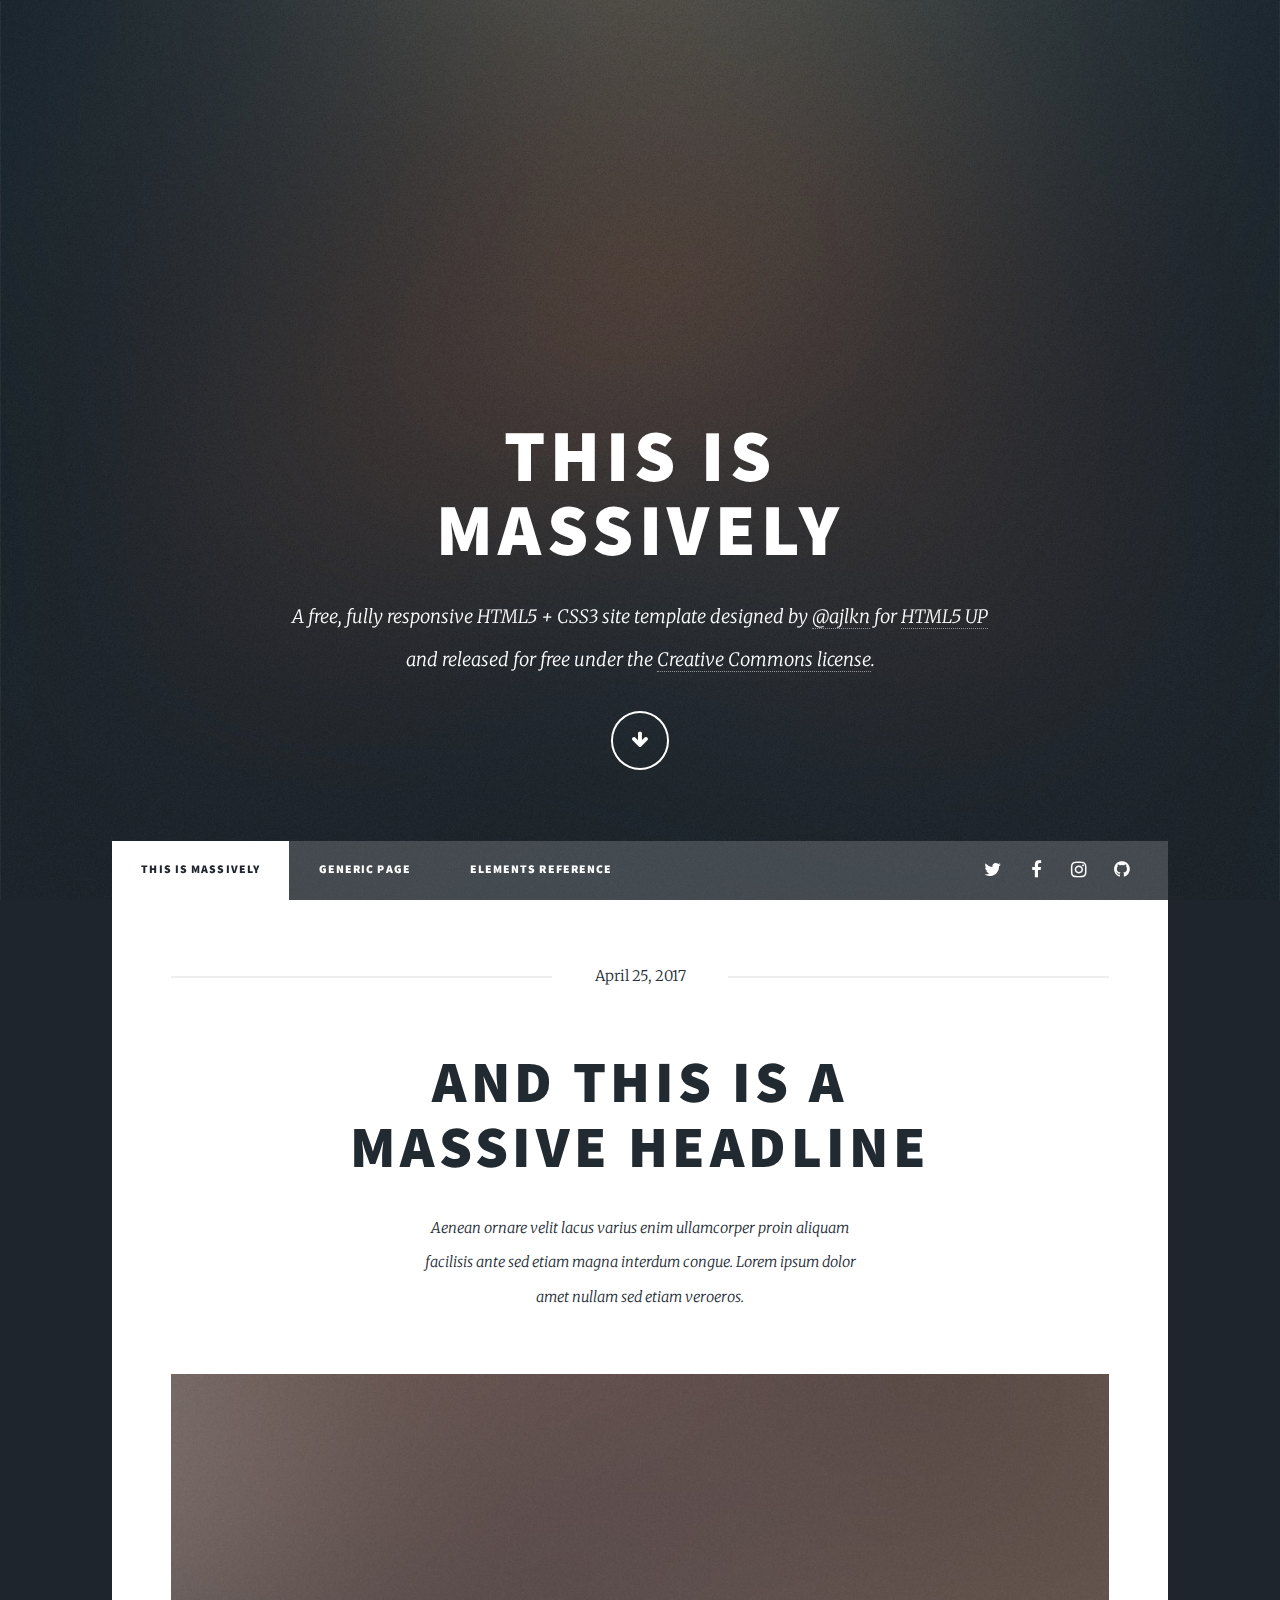
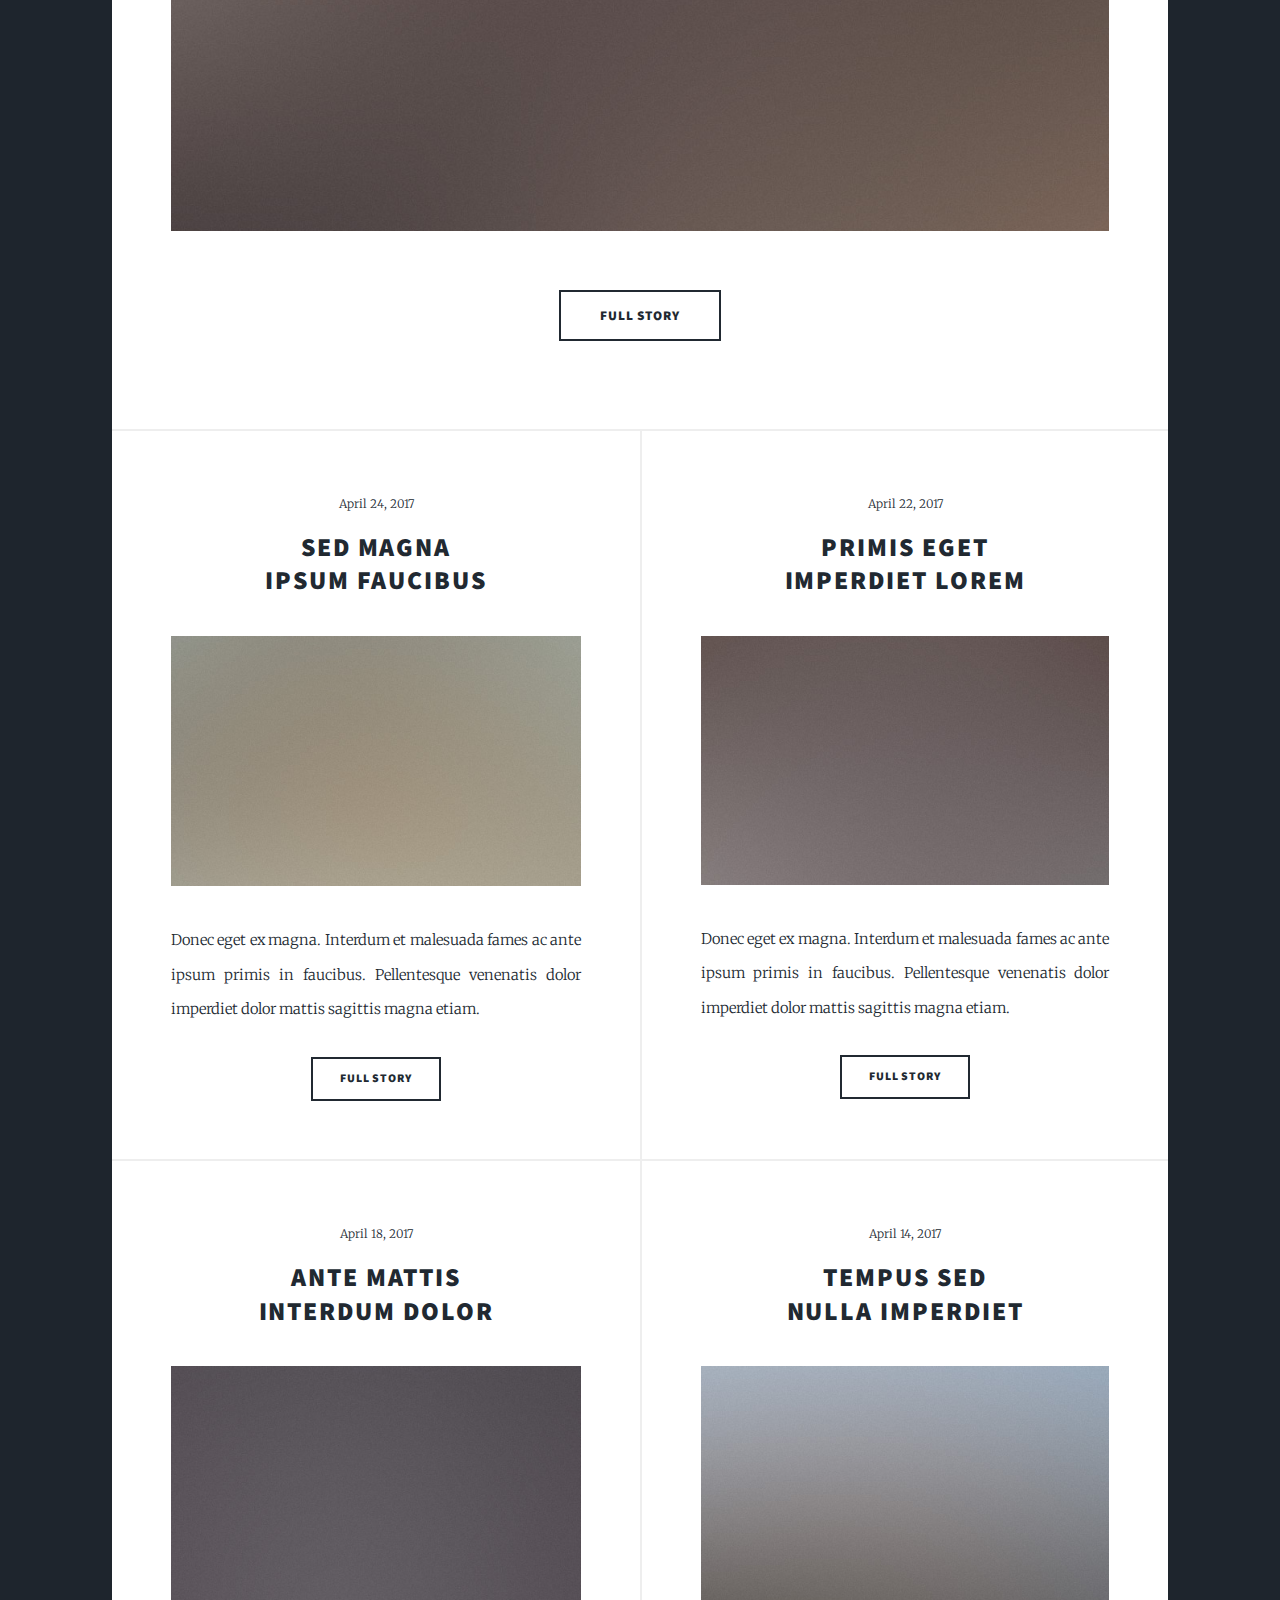
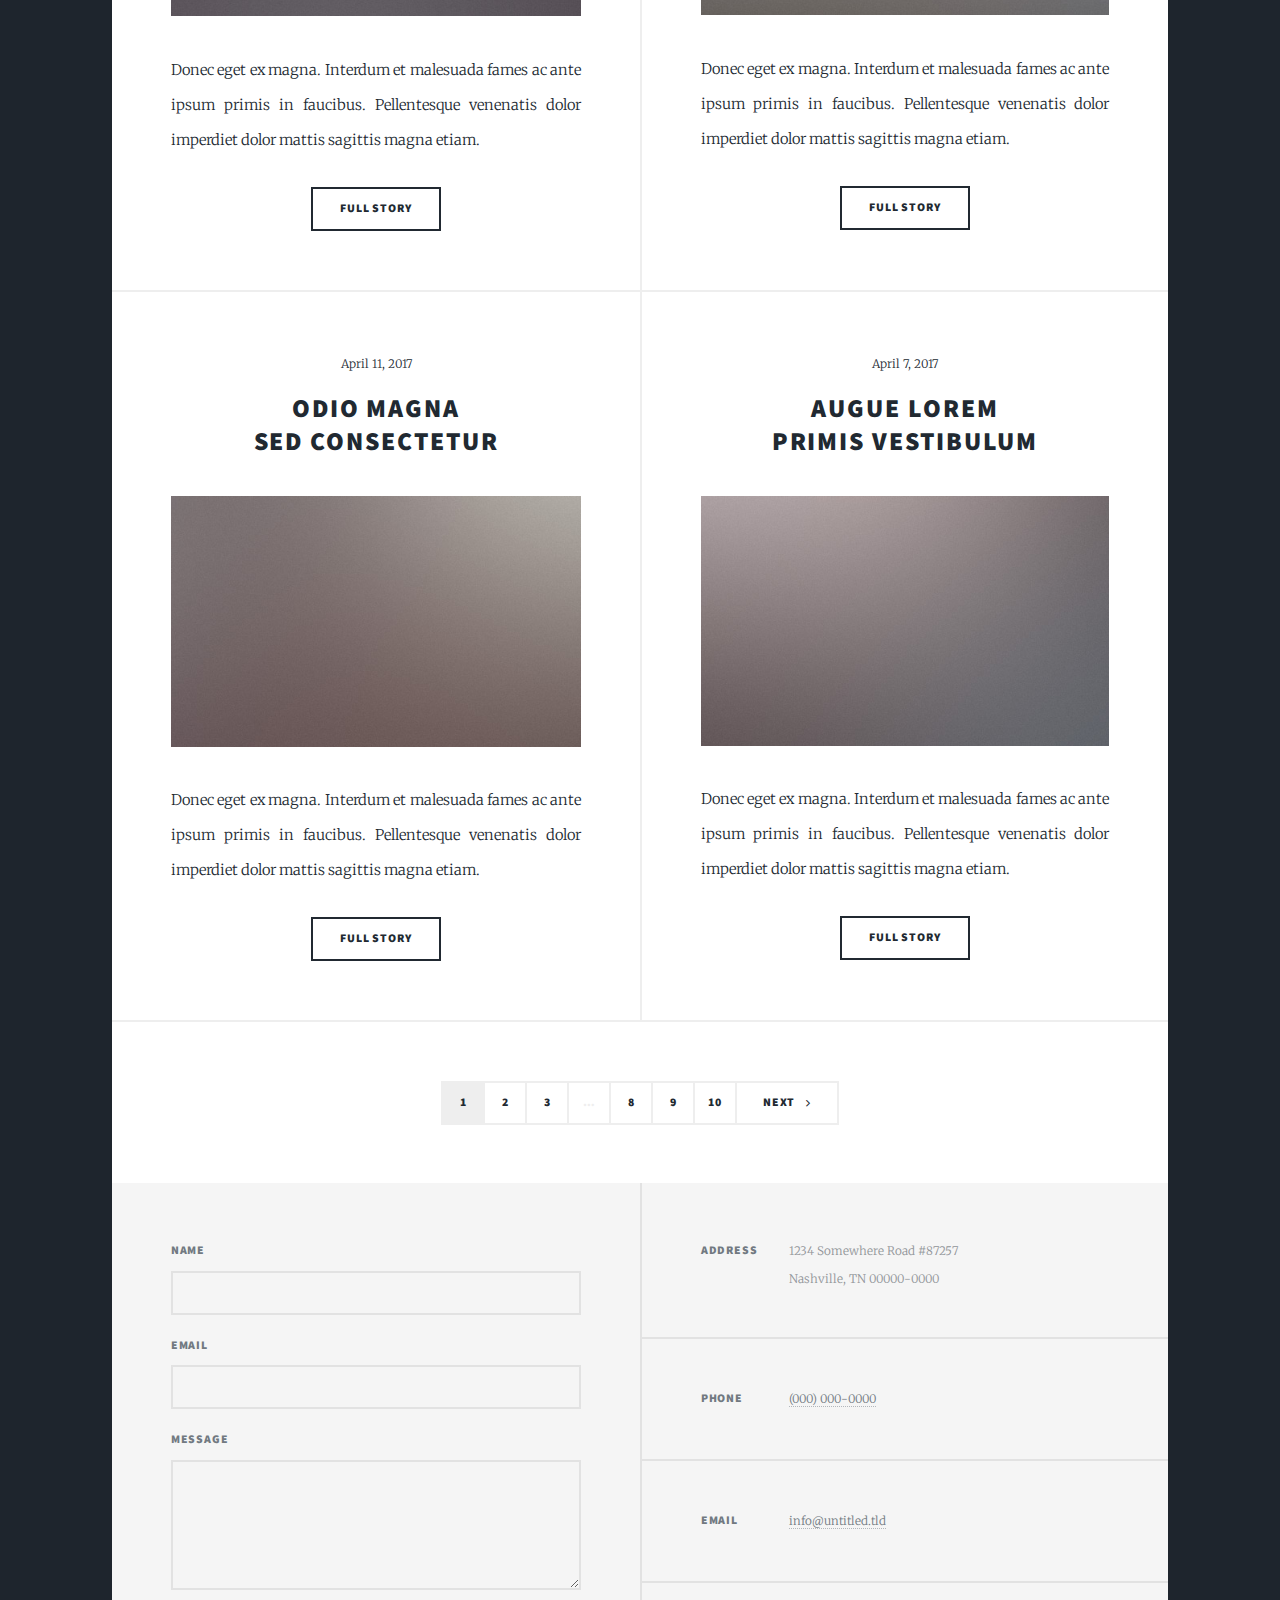
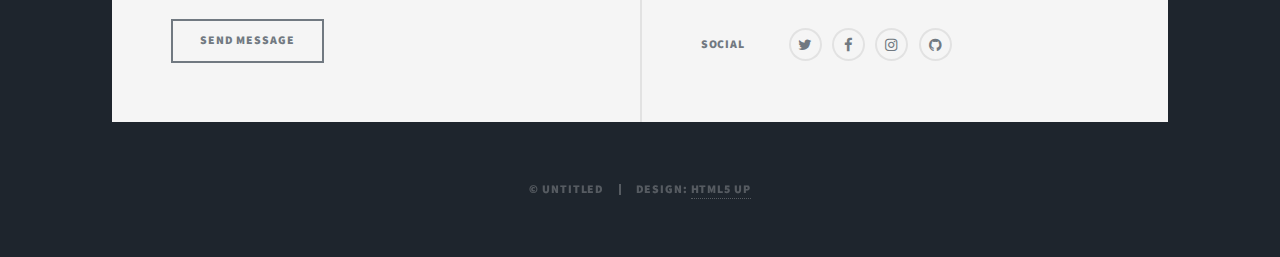
==== index.html @ e855878c "chea" ====
<!DOCTYPE HTML>
<!--
	Massively by HTML5 UP
	html5up.net | @ajlkn
	Free for personal and commercial use under the CCA 3.0 license (html5up.net/license)
-->
<html>
	<head>
		<title>Massively by HTML5 UP</title>
		<meta charset="utf-8" />
		<meta name="viewport" content="width=device-width, initial-scale=1, user-scalable=no" />
		<link rel="stylesheet" href="assets/css/main.css" />
		<noscript><link rel="stylesheet" href="assets/css/noscript.css" /></noscript>
	</head>
	<body class="is-preload">

		<!-- Wrapper -->
			<div id="wrapper" class="fade-in">

				<!-- Intro -->
					<div id="intro">
						<h1>This is<br />
						Massively</h1>
						<p>A free, fully responsive HTML5 + CSS3 site template designed by <a href="https://twitter.com/ajlkn">@ajlkn</a> for <a href="https://html5up.net">HTML5 UP</a><br />
						and released for free under the <a href="https://html5up.net/license">Creative Commons license</a>.</p>
						<ul class="actions">
							<li><a href="#header" class="button icon solo fa-arrow-down scrolly">Continue</a></li>
						</ul>
					</div>

				<!-- Header -->
					<header id="header">
						<a href="index.html" class="logo">Massively</a>
					</header>

				<!-- Nav -->
					<nav id="nav">
						<ul class="links">
							<li class="active"><a href="index.html">This is Massively</a></li>
							<li><a href="generic.html">Generic Page</a></li>
							<li><a href="elements.html">Elements Reference</a></li>
						</ul>
						<ul class="icons">
							<li><a href="#" class="icon fa-twitter"><span class="label">Twitter</span></a></li>
							<li><a href="#" class="icon fa-facebook"><span class="label">Facebook</span></a></li>
							<li><a href="#" class="icon fa-instagram"><span class="label">Instagram</span></a></li>
							<li><a href="#" class="icon fa-github"><span class="label">GitHub</span></a></li>
						</ul>
					</nav>

				<!-- Main -->
					<div id="main">

						<!-- Featured Post -->
							<article class="post featured">
								<header class="major">
									<span class="date">April 25, 2017</span>
									<h2><a href="#">And this is a<br />
									massive headline</a></h2>
									<p>Aenean ornare velit lacus varius enim ullamcorper proin aliquam<br />
									facilisis ante sed etiam magna interdum congue. Lorem ipsum dolor<br />
									amet nullam sed etiam veroeros.</p>
								</header>
								<a href="#" class="image main"><img src="images/pic01.jpg" alt="" /></a>
								<ul class="actions special">
									<li><a href="#" class="button large">Full Story</a></li>
								</ul>
							</article>

						<!-- Posts -->
							<section class="posts">
								<article>
									<header>
										<span class="date">April 24, 2017</span>
										<h2><a href="#">Sed magna<br />
										ipsum faucibus</a></h2>
									</header>
									<a href="#" class="image fit"><img src="images/pic02.jpg" alt="" /></a>
									<p>Donec eget ex magna. Interdum et malesuada fames ac ante ipsum primis in faucibus. Pellentesque venenatis dolor imperdiet dolor mattis sagittis magna etiam.</p>
									<ul class="actions special">
										<li><a href="#" class="button">Full Story</a></li>
									</ul>
								</article>
								<article>
									<header>
										<span class="date">April 22, 2017</span>
										<h2><a href="#">Primis eget<br />
										imperdiet lorem</a></h2>
									</header>
									<a href="#" class="image fit"><img src="images/pic03.jpg" alt="" /></a>
									<p>Donec eget ex magna. Interdum et malesuada fames ac ante ipsum primis in faucibus. Pellentesque venenatis dolor imperdiet dolor mattis sagittis magna etiam.</p>
									<ul class="actions special">
										<li><a href="#" class="button">Full Story</a></li>
									</ul>
								</article>
								<article>
									<header>
										<span class="date">April 18, 2017</span>
										<h2><a href="#">Ante mattis<br />
										interdum dolor</a></h2>
									</header>
									<a href="#" class="image fit"><img src="images/pic04.jpg" alt="" /></a>
									<p>Donec eget ex magna. Interdum et malesuada fames ac ante ipsum primis in faucibus. Pellentesque venenatis dolor imperdiet dolor mattis sagittis magna etiam.</p>
									<ul class="actions special">
										<li><a href="#" class="button">Full Story</a></li>
									</ul>
								</article>
								<article>
									<header>
										<span class="date">April 14, 2017</span>
										<h2><a href="#">Tempus sed<br />
										nulla imperdiet</a></h2>
									</header>
									<a href="#" class="image fit"><img src="images/pic05.jpg" alt="" /></a>
									<p>Donec eget ex magna. Interdum et malesuada fames ac ante ipsum primis in faucibus. Pellentesque venenatis dolor imperdiet dolor mattis sagittis magna etiam.</p>
									<ul class="actions special">
										<li><a href="#" class="button">Full Story</a></li>
									</ul>
								</article>
								<article>
									<header>
										<span class="date">April 11, 2017</span>
										<h2><a href="#">Odio magna<br />
										sed consectetur</a></h2>
									</header>
									<a href="#" class="image fit"><img src="images/pic06.jpg" alt="" /></a>
									<p>Donec eget ex magna. Interdum et malesuada fames ac ante ipsum primis in faucibus. Pellentesque venenatis dolor imperdiet dolor mattis sagittis magna etiam.</p>
									<ul class="actions special">
										<li><a href="#" class="button">Full Story</a></li>
									</ul>
								</article>
								<article>
									<header>
										<span class="date">April 7, 2017</span>
										<h2><a href="#">Augue lorem<br />
										primis vestibulum</a></h2>
									</header>
									<a href="#" class="image fit"><img src="images/pic07.jpg" alt="" /></a>
									<p>Donec eget ex magna. Interdum et malesuada fames ac ante ipsum primis in faucibus. Pellentesque venenatis dolor imperdiet dolor mattis sagittis magna etiam.</p>
									<ul class="actions special">
										<li><a href="#" class="button">Full Story</a></li>
									</ul>
								</article>
							</section>

						<!-- Footer -->
							<footer>
								<div class="pagination">
									<!--<a href="#" class="previous">Prev</a>-->
									<a href="#" class="page active">1</a>
									<a href="#" class="page">2</a>
									<a href="#" class="page">3</a>
									<span class="extra">&hellip;</span>
									<a href="#" class="page">8</a>
									<a href="#" class="page">9</a>
									<a href="#" class="page">10</a>
									<a href="#" class="next">Next</a>
								</div>
							</footer>

					</div>

				<!-- Footer -->
					<footer id="footer">
						<section>
							<form method="post" action="#">
								<div class="fields">
									<div class="field">
										<label for="name">Name</label>
										<input type="text" name="name" id="name" />
									</div>
									<div class="field">
										<label for="email">Email</label>
										<input type="text" name="email" id="email" />
									</div>
									<div class="field">
										<label for="message">Message</label>
										<textarea name="message" id="message" rows="3"></textarea>
									</div>
								</div>
								<ul class="actions">
									<li><input type="submit" value="Send Message" /></li>
								</ul>
							</form>
						</section>
						<section class="split contact">
							<section class="alt">
								<h3>Address</h3>
								<p>1234 Somewhere Road #87257<br />
								Nashville, TN 00000-0000</p>
							</section>
							<section>
								<h3>Phone</h3>
								<p><a href="#">(000) 000-0000</a></p>
							</section>
							<section>
								<h3>Email</h3>
								<p><a href="#">info@untitled.tld</a></p>
							</section>
							<section>
								<h3>Social</h3>
								<ul class="icons alt">
									<li><a href="#" class="icon alt fa-twitter"><span class="label">Twitter</span></a></li>
									<li><a href="#" class="icon alt fa-facebook"><span class="label">Facebook</span></a></li>
									<li><a href="#" class="icon alt fa-instagram"><span class="label">Instagram</span></a></li>
									<li><a href="#" class="icon alt fa-github"><span class="label">GitHub</span></a></li>
								</ul>
							</section>
						</section>
					</footer>

				<!-- Copyright -->
					<div id="copyright">
						<ul><li>&copy; Untitled</li><li>Design: <a href="https://html5up.net">HTML5 UP</a></li></ul>
					</div>

			</div>

		<!-- Scripts -->
			<script src="assets/js/jquery.min.js"></script>
			<script src="assets/js/jquery.scrollex.min.js"></script>
			<script src="assets/js/jquery.scrolly.min.js"></script>
			<script src="assets/js/browser.min.js"></script>
			<script src="assets/js/breakpoints.min.js"></script>
			<script src="assets/js/util.js"></script>
			<script src="assets/js/main.js"></script>

	</body>
</html>
---- assets/css/main.css ----
@import url(font-awesome.min.css);
@import url("https://fonts.googleapis.com/css?family=Merriweather:300,700,300italic,700italic|Source+Sans+Pro:900");

/*
	Massively by HTML5 UP
	html5up.net | @ajlkn
	Free for personal and commercial use under the CCA 3.0 license (html5up.net/license)
*/

html, body, div, span, applet, object,
iframe, h1, h2, h3, h4, h5, h6, p, blockquote,
pre, a, abbr, acronym, address, big, cite,
code, del, dfn, em, img, ins, kbd, q, s, samp,
small, strike, strong, sub, sup, tt, var, b,
u, i, center, dl, dt, dd, ol, ul, li, fieldset,
form, label, legend, table, caption, tbody,
tfoot, thead, tr, th, td, article, aside,
canvas, details, embed, figure, figcaption,
footer, header, hgroup, menu, nav, output, ruby,
section, summary, time, mark, audio, video {
	margin: 0;
	padding: 0;
	border: 0;
	font-size: 100%;
	font: inherit;
	vertical-align: baseline;}

article, aside, details, figcaption, figure,
footer, header, hgroup, menu, nav, section {
	display: block;}

body {
	line-height: 1;
}

ol, ul {
	list-style: none;
}

blockquote, q {
	quotes: none;
}

	blockquote:before, blockquote:after, q:before, q:after {
		content: '';
		content: none;
	}

table {
	border-collapse: collapse;
	border-spacing: 0;
}

body {
	-webkit-text-size-adjust: none;
}

mark {
	background-color: transparent;
	color: inherit;
}

input::-moz-focus-inner {
	border: 0;
	padding: 0;
}

input, select, textarea {
	-moz-appearance: none;
	-webkit-appearance: none;
	-ms-appearance: none;
	appearance: none;
}

/* Basic */

	@-ms-viewport {
		width: device-width;
	}

	body {
		-ms-overflow-style: scrollbar;
	}

	@media screen and (max-width: 480px) {

		html, body {
			min-width: 320px;
		}

	}

	html {
		box-sizing: border-box;
	}

	*, *:before, *:after {
		box-sizing: inherit;
	}

	body {
		background-color: #1e252d;
	}

		body.is-preload *, body.is-preload *:before, body.is-preload *:after {
			-moz-animation: none !important;
			-webkit-animation: none !important;
			-ms-animation: none !important;
			animation: none !important;
			-moz-transition: none !important;
			-webkit-transition: none !important;
			-ms-transition: none !important;
			transition: none !important;
		}

/* Type */

	html {
		font-size: 16pt;
	}

		@media screen and (max-width: 1680px) {

			html {
				font-size: 12pt;
			}

		}

		@media screen and (max-width: 1280px) {

			html {
				font-size: 11pt;
			}

		}

		@media screen and (max-width: 360px) {

			html {
				font-size: 10pt;
			}

		}

	body {
		color: #212931;
	}

	body, input, select, textarea {
		font-family: "Merriweather", Georgia, serif;
		font-weight: 300;
		font-size: 1rem;
		line-height: 2.375;
	}

	a {
		-moz-transition: color 0.2s ease-in-out, background-color 0.2s ease-in-out, border-color 0.2s ease-in-out, box-shadow 0.2s ease-in-out;
		-webkit-transition: color 0.2s ease-in-out, background-color 0.2s ease-in-out, border-color 0.2s ease-in-out, box-shadow 0.2s ease-in-out;
		-ms-transition: color 0.2s ease-in-out, background-color 0.2s ease-in-out, border-color 0.2s ease-in-out, box-shadow 0.2s ease-in-out;
		transition: color 0.2s ease-in-out, background-color 0.2s ease-in-out, border-color 0.2s ease-in-out, box-shadow 0.2s ease-in-out;
		border-bottom: dotted 1px;
		text-decoration: none;
	}

		a:hover {
			border-bottom-color: transparent;
		}

	strong, b {
		font-weight: 600;
	}

	em, i {
		font-style: italic;
	}

	p {
		text-align: justify;
		margin: 0 0 2rem 0;
	}

	h1, h2, h3, h4, h5, h6 {
		font-family: "Source Sans Pro", Helvetica, sans-serif;
		font-weight: 900;
		line-height: 1.5;
		letter-spacing: 0.075em;
		text-transform: uppercase;
		margin: 0 0 1rem 0;
	}

		h1 a, h2 a, h3 a, h4 a, h5 a, h6 a {
			border-bottom: 0;
			color: inherit;
			text-decoration: none;
		}

	h1 {
		font-size: 4rem;
		line-height: 1.1;
		margin: 0 0 2rem 0;
	}

	h2 {
		font-size: 1.75rem;
		line-height: 1.3;
		margin: 0 0 1.5rem 0;
	}

	h3 {
		font-size: 1.25rem;
		margin: 0 0 1.5rem 0;
	}

	h4 {
		font-size: 1rem;
	}

	h5 {
		font-size: 0.9rem;
	}

	h6 {
		font-size: 0.8rem;
	}

	sub {
		font-size: 0.8rem;
		position: relative;
		top: 0.5rem;
	}

	sup {
		font-size: 0.8rem;
		position: relative;
		top: -0.5rem;
	}

	blockquote {
		border-left: solid 4px;
		font-style: italic;
		margin: 0 0 2rem 0;
		padding: 0.5rem 0 0.5rem 2rem;
	}

	code {
		border: solid 2px;
		font-family: "Courier New", monospace;
		font-size: 0.9rem;
		margin: 0 0.25rem;
		padding: 0.25rem 0.65rem;
	}

	pre {
		-webkit-overflow-scrolling: touch;
		font-family: "Courier New", monospace;
		font-size: 0.9rem;
		margin: 0 0 2rem 0;
	}

		pre code {
			display: block;
			line-height: 1.75;
			padding: 1rem 1.5rem;
			overflow-x: auto;
		}

	hr {
		border: 0;
		border-bottom: solid 2px;
		margin: 3rem 0;
	}

		hr.major {
			margin: 5rem 0;
		}

	.align-left {
		text-align: left;
	}

	.align-center {
		text-align: center;
	}

	.align-right {
		text-align: right;
	}

	input, select, textarea {
		color: #212931;
	}

	a {
		color: #212931;
		border-bottom-color: rgba(33, 41, 49, 0.5);
	}

		a:hover {
			border-bottom-color: transparent;
			color: #18bfef !important;
		}

	strong, b {
		color: #212931;
	}

	h1, h2, h3, h4, h5, h6 {
		color: #212931;
	}

	blockquote {
		border-left-color: #eeeeee;
	}

	code {
		background: rgba(220, 220, 220, 0.25);
		border-color: #eeeeee;
	}

	hr {
		border-bottom-color: #eeeeee;
	}

/* Row */

	.row {
		display: flex;
		flex-wrap: wrap;
		box-sizing: border-box;
		align-items: stretch;
	}

		.row > * {
			box-sizing: border-box;
		}

		.row.gtr-uniform > * > :last-child {
			margin-bottom: 0;
		}

		.row.aln-left {
			justify-content: flex-start;
		}

		.row.aln-center {
			justify-content: center;
		}

		.row.aln-right {
			justify-content: flex-end;
		}

		.row.aln-top {
			align-items: flex-start;
		}

		.row.aln-middle {
			align-items: center;
		}

		.row.aln-bottom {
			align-items: flex-end;
		}

		.row > .imp {
			order: -1;
		}

		.row > .col-1 {
			width: 8.3333333333%;
		}

		.row > .off-1 {
			margin-left: 8.3333333333%;
		}

		.row > .col-2 {
			width: 16.6666666667%;
		}

		.row > .off-2 {
			margin-left: 16.6666666667%;
		}

		.row > .col-3 {
			width: 25%;
		}

		.row > .off-3 {
			margin-left: 25%;
		}

		.row > .col-4 {
			width: 33.3333333333%;
		}

		.row > .off-4 {
			margin-left: 33.3333333333%;
		}

		.row > .col-5 {
			width: 41.6666666667%;
		}

		.row > .off-5 {
			margin-left: 41.6666666667%;
		}

		.row > .col-6 {
			width: 50%;
		}

		.row > .off-6 {
			margin-left: 50%;
		}

		.row > .col-7 {
			width: 58.3333333333%;
		}

		.row > .off-7 {
			margin-left: 58.3333333333%;
		}

		.row > .col-8 {
			width: 66.6666666667%;
		}

		.row > .off-8 {
			margin-left: 66.6666666667%;
		}

		.row > .col-9 {
			width: 75%;
		}

		.row > .off-9 {
			margin-left: 75%;
		}

		.row > .col-10 {
			width: 83.3333333333%;
		}

		.row > .off-10 {
			margin-left: 83.3333333333%;
		}

		.row > .col-11 {
			width: 91.6666666667%;
		}

		.row > .off-11 {
			margin-left: 91.6666666667%;
		}

		.row > .col-12 {
			width: 100%;
		}

		.row > .off-12 {
			margin-left: 100%;
		}

		.row.gtr-0 {
			margin-top: 0;
			margin-left: 0rem;
		}

			.row.gtr-0 > * {
				padding: 0 0 0 0rem;
			}

			.row.gtr-0.gtr-uniform {
				margin-top: 0rem;
			}

				.row.gtr-0.gtr-uniform > * {
					padding-top: 0rem;
				}

		.row.gtr-25 {
			margin-top: 0;
			margin-left: -0.375rem;
		}

			.row.gtr-25 > * {
				padding: 0 0 0 0.375rem;
			}

			.row.gtr-25.gtr-uniform {
				margin-top: -0.375rem;
			}

				.row.gtr-25.gtr-uniform > * {
					padding-top: 0.375rem;
				}

		.row.gtr-50 {
			margin-top: 0;
			margin-left: -0.75rem;
		}

			.row.gtr-50 > * {
				padding: 0 0 0 0.75rem;
			}

			.row.gtr-50.gtr-uniform {
				margin-top: -0.75rem;
			}

				.row.gtr-50.gtr-uniform > * {
					padding-top: 0.75rem;
				}

		.row {
			margin-top: 0;
			margin-left: -1.5rem;
		}

			.row > * {
				padding: 0 0 0 1.5rem;
			}

			.row.gtr-uniform {
				margin-top: -1.5rem;
			}

				.row.gtr-uniform > * {
					padding-top: 1.5rem;
				}

		.row.gtr-150 {
			margin-top: 0;
			margin-left: -2.25rem;
		}

			.row.gtr-150 > * {
				padding: 0 0 0 2.25rem;
			}

			.row.gtr-150.gtr-uniform {
				margin-top: -2.25rem;
			}

				.row.gtr-150.gtr-uniform > * {
					padding-top: 2.25rem;
				}

		.row.gtr-200 {
			margin-top: 0;
			margin-left: -3rem;
		}

			.row.gtr-200 > * {
				padding: 0 0 0 3rem;
			}

			.row.gtr-200.gtr-uniform {
				margin-top: -3rem;
			}

				.row.gtr-200.gtr-uniform > * {
					padding-top: 3rem;
				}

		@media screen and (max-width: 1680px) {

			.row {
				display: flex;
				flex-wrap: wrap;
				box-sizing: border-box;
				align-items: stretch;
			}

				.row > * {
					box-sizing: border-box;
				}

				.row.gtr-uniform > * > :last-child {
					margin-bottom: 0;
				}

				.row.aln-left {
					justify-content: flex-start;
				}

				.row.aln-center {
					justify-content: center;
				}

				.row.aln-right {
					justify-content: flex-end;
				}

				.row.aln-top {
					align-items: flex-start;
				}

				.row.aln-middle {
					align-items: center;
				}

				.row.aln-bottom {
					align-items: flex-end;
				}

				.row > .imp-xlarge {
					order: -1;
				}

				.row > .col-1-xlarge {
					width: 8.3333333333%;
				}

				.row > .off-1-xlarge {
					margin-left: 8.3333333333%;
				}

				.row > .col-2-xlarge {
					width: 16.6666666667%;
				}

				.row > .off-2-xlarge {
					margin-left: 16.6666666667%;
				}

				.row > .col-3-xlarge {
					width: 25%;
				}

				.row > .off-3-xlarge {
					margin-left: 25%;
				}

				.row > .col-4-xlarge {
					width: 33.3333333333%;
				}

				.row > .off-4-xlarge {
					margin-left: 33.3333333333%;
				}

				.row > .col-5-xlarge {
					width: 41.6666666667%;
				}

				.row > .off-5-xlarge {
					margin-left: 41.6666666667%;
				}

				.row > .col-6-xlarge {
					width: 50%;
				}

				.row > .off-6-xlarge {
					margin-left: 50%;
				}

				.row > .col-7-xlarge {
					width: 58.3333333333%;
				}

				.row > .off-7-xlarge {
					margin-left: 58.3333333333%;
				}

				.row > .col-8-xlarge {
					width: 66.6666666667%;
				}

				.row > .off-8-xlarge {
					margin-left: 66.6666666667%;
				}

				.row > .col-9-xlarge {
					width: 75%;
				}

				.row > .off-9-xlarge {
					margin-left: 75%;
				}

				.row > .col-10-xlarge {
					width: 83.3333333333%;
				}

				.row > .off-10-xlarge {
					margin-left: 83.3333333333%;
				}

				.row > .col-11-xlarge {
					width: 91.6666666667%;
				}

				.row > .off-11-xlarge {
					margin-left: 91.6666666667%;
				}

				.row > .col-12-xlarge {
					width: 100%;
				}

				.row > .off-12-xlarge {
					margin-left: 100%;
				}

				.row.gtr-0 {
					margin-top: 0;
					margin-left: 0rem;
				}

					.row.gtr-0 > * {
						padding: 0 0 0 0rem;
					}

					.row.gtr-0.gtr-uniform {
						margin-top: 0rem;
					}

						.row.gtr-0.gtr-uniform > * {
							padding-top: 0rem;
						}

				.row.gtr-25 {
					margin-top: 0;
					margin-left: -0.375rem;
				}

					.row.gtr-25 > * {
						padding: 0 0 0 0.375rem;
					}

					.row.gtr-25.gtr-uniform {
						margin-top: -0.375rem;
					}

						.row.gtr-25.gtr-uniform > * {
							padding-top: 0.375rem;
						}

				.row.gtr-50 {
					margin-top: 0;
					margin-left: -0.75rem;
				}

					.row.gtr-50 > * {
						padding: 0 0 0 0.75rem;
					}

					.row.gtr-50.gtr-uniform {
						margin-top: -0.75rem;
					}

						.row.gtr-50.gtr-uniform > * {
							padding-top: 0.75rem;
						}

				.row {
					margin-top: 0;
					margin-left: -1.5rem;
				}

					.row > * {
						padding: 0 0 0 1.5rem;
					}

					.row.gtr-uniform {
						margin-top: -1.5rem;
					}

						.row.gtr-uniform > * {
							padding-top: 1.5rem;
						}

				.row.gtr-150 {
					margin-top: 0;
					margin-left: -2.25rem;
				}

					.row.gtr-150 > * {
						padding: 0 0 0 2.25rem;
					}

					.row.gtr-150.gtr-uniform {
						margin-top: -2.25rem;
					}

						.row.gtr-150.gtr-uniform > * {
							padding-top: 2.25rem;
						}

				.row.gtr-200 {
					margin-top: 0;
					margin-left: -3rem;
				}

					.row.gtr-200 > * {
						padding: 0 0 0 3rem;
					}

					.row.gtr-200.gtr-uniform {
						margin-top: -3rem;
					}

						.row.gtr-200.gtr-uniform > * {
							padding-top: 3rem;
						}

		}

		@media screen and (max-width: 1280px) {

			.row {
				display: flex;
				flex-wrap: wrap;
				box-sizing: border-box;
				align-items: stretch;
			}

				.row > * {
					box-sizing: border-box;
				}

				.row.gtr-uniform > * > :last-child {
					margin-bottom: 0;
				}

				.row.aln-left {
					justify-content: flex-start;
				}

				.row.aln-center {
					justify-content: center;
				}

				.row.aln-right {
					justify-content: flex-end;
				}

				.row.aln-top {
					align-items: flex-start;
				}

				.row.aln-middle {
					align-items: center;
				}

				.row.aln-bottom {
					align-items: flex-end;
				}

				.row > .imp-large {
					order: -1;
				}

				.row > .col-1-large {
					width: 8.3333333333%;
				}

				.row > .off-1-large {
					margin-left: 8.3333333333%;
				}

				.row > .col-2-large {
					width: 16.6666666667%;
				}

				.row > .off-2-large {
					margin-left: 16.6666666667%;
				}

				.row > .col-3-large {
					width: 25%;
				}

				.row > .off-3-large {
					margin-left: 25%;
				}

				.row > .col-4-large {
					width: 33.3333333333%;
				}

				.row > .off-4-large {
					margin-left: 33.3333333333%;
				}

				.row > .col-5-large {
					width: 41.6666666667%;
				}

				.row > .off-5-large {
					margin-left: 41.6666666667%;
				}

				.row > .col-6-large {
					width: 50%;
				}

				.row > .off-6-large {
					margin-left: 50%;
				}

				.row > .col-7-large {
					width: 58.3333333333%;
				}

				.row > .off-7-large {
					margin-left: 58.3333333333%;
				}

				.row > .col-8-large {
					width: 66.6666666667%;
				}

				.row > .off-8-large {
					margin-left: 66.6666666667%;
				}

				.row > .col-9-large {
					width: 75%;
				}

				.row > .off-9-large {
					margin-left: 75%;
				}

				.row > .col-10-large {
					width: 83.3333333333%;
				}

				.row > .off-10-large {
					margin-left: 83.3333333333%;
				}

				.row > .col-11-large {
					width: 91.6666666667%;
				}

				.row > .off-11-large {
					margin-left: 91.6666666667%;
				}

				.row > .col-12-large {
					width: 100%;
				}

				.row > .off-12-large {
					margin-left: 100%;
				}

				.row.gtr-0 {
					margin-top: 0;
					margin-left: 0rem;
				}

					.row.gtr-0 > * {
						padding: 0 0 0 0rem;
					}

					.row.gtr-0.gtr-uniform {
						margin-top: 0rem;
					}

						.row.gtr-0.gtr-uniform > * {
							padding-top: 0rem;
						}

				.row.gtr-25 {
					margin-top: 0;
					margin-left: -0.375rem;
				}

					.row.gtr-25 > * {
						padding: 0 0 0 0.375rem;
					}

					.row.gtr-25.gtr-uniform {
						margin-top: -0.375rem;
					}

						.row.gtr-25.gtr-uniform > * {
							padding-top: 0.375rem;
						}

				.row.gtr-50 {
					margin-top: 0;
					margin-left: -0.75rem;
				}

					.row.gtr-50 > * {
						padding: 0 0 0 0.75rem;
					}

					.row.gtr-50.gtr-uniform {
						margin-top: -0.75rem;
					}

						.row.gtr-50.gtr-uniform > * {
							padding-top: 0.75rem;
						}

				.row {
					margin-top: 0;
					margin-left: -1.5rem;
				}

					.row > * {
						padding: 0 0 0 1.5rem;
					}

					.row.gtr-uniform {
						margin-top: -1.5rem;
					}

						.row.gtr-uniform > * {
							padding-top: 1.5rem;
						}

				.row.gtr-150 {
					margin-top: 0;
					margin-left: -2.25rem;
				}

					.row.gtr-150 > * {
						padding: 0 0 0 2.25rem;
					}

					.row.gtr-150.gtr-uniform {
						margin-top: -2.25rem;
					}

						.row.gtr-150.gtr-uniform > * {
							padding-top: 2.25rem;
						}

				.row.gtr-200 {
					margin-top: 0;
					margin-left: -3rem;
				}

					.row.gtr-200 > * {
						padding: 0 0 0 3rem;
					}

					.row.gtr-200.gtr-uniform {
						margin-top: -3rem;
					}

						.row.gtr-200.gtr-uniform > * {
							padding-top: 3rem;
						}

		}

		@media screen and (max-width: 980px) {

			.row {
				display: flex;
				flex-wrap: wrap;
				box-sizing: border-box;
				align-items: stretch;
			}

				.row > * {
					box-sizing: border-box;
				}

				.row.gtr-uniform > * > :last-child {
					margin-bottom: 0;
				}

				.row.aln-left {
					justify-content: flex-start;
				}

				.row.aln-center {
					justify-content: center;
				}

				.row.aln-right {
					justify-content: flex-end;
				}

				.row.aln-top {
					align-items: flex-start;
				}

				.row.aln-middle {
					align-items: center;
				}

				.row.aln-bottom {
					align-items: flex-end;
				}

				.row > .imp-medium {
					order: -1;
				}

				.row > .col-1-medium {
					width: 8.3333333333%;
				}

				.row > .off-1-medium {
					margin-left: 8.3333333333%;
				}

				.row > .col-2-medium {
					width: 16.6666666667%;
				}

				.row > .off-2-medium {
					margin-left: 16.6666666667%;
				}

				.row > .col-3-medium {
					width: 25%;
				}

				.row > .off-3-medium {
					margin-left: 25%;
				}

				.row > .col-4-medium {
					width: 33.3333333333%;
				}

				.row > .off-4-medium {
					margin-left: 33.3333333333%;
				}

				.row > .col-5-medium {
					width: 41.6666666667%;
				}

				.row > .off-5-medium {
					margin-left: 41.6666666667%;
				}

				.row > .col-6-medium {
					width: 50%;
				}

				.row > .off-6-medium {
					margin-left: 50%;
				}

				.row > .col-7-medium {
					width: 58.3333333333%;
				}

				.row > .off-7-medium {
					margin-left: 58.3333333333%;
				}

				.row > .col-8-medium {
					width: 66.6666666667%;
				}

				.row > .off-8-medium {
					margin-left: 66.6666666667%;
				}

				.row > .col-9-medium {
					width: 75%;
				}

				.row > .off-9-medium {
					margin-left: 75%;
				}

				.row > .col-10-medium {
					width: 83.3333333333%;
				}

				.row > .off-10-medium {
					margin-left: 83.3333333333%;
				}

				.row > .col-11-medium {
					width: 91.6666666667%;
				}

				.row > .off-11-medium {
					margin-left: 91.6666666667%;
				}

				.row > .col-12-medium {
					width: 100%;
				}

				.row > .off-12-medium {
					margin-left: 100%;
				}

				.row.gtr-0 {
					margin-top: 0;
					margin-left: 0rem;
				}

					.row.gtr-0 > * {
						padding: 0 0 0 0rem;
					}

					.row.gtr-0.gtr-uniform {
						margin-top: 0rem;
					}

						.row.gtr-0.gtr-uniform > * {
							padding-top: 0rem;
						}

				.row.gtr-25 {
					margin-top: 0;
					margin-left: -0.375rem;
				}

					.row.gtr-25 > * {
						padding: 0 0 0 0.375rem;
					}

					.row.gtr-25.gtr-uniform {
						margin-top: -0.375rem;
					}

						.row.gtr-25.gtr-uniform > * {
							padding-top: 0.375rem;
						}

				.row.gtr-50 {
					margin-top: 0;
					margin-left: -0.75rem;
				}

					.row.gtr-50 > * {
						padding: 0 0 0 0.75rem;
					}

					.row.gtr-50.gtr-uniform {
						margin-top: -0.75rem;
					}

						.row.gtr-50.gtr-uniform > * {
							padding-top: 0.75rem;
						}

				.row {
					margin-top: 0;
					margin-left: -1.5rem;
				}

					.row > * {
						padding: 0 0 0 1.5rem;
					}

					.row.gtr-uniform {
						margin-top: -1.5rem;
					}

						.row.gtr-uniform > * {
							padding-top: 1.5rem;
						}

				.row.gtr-150 {
					margin-top: 0;
					margin-left: -2.25rem;
				}

					.row.gtr-150 > * {
						padding: 0 0 0 2.25rem;
					}

					.row.gtr-150.gtr-uniform {
						margin-top: -2.25rem;
					}

						.row.gtr-150.gtr-uniform > * {
							padding-top: 2.25rem;
						}

				.row.gtr-200 {
					margin-top: 0;
					margin-left: -3rem;
				}

					.row.gtr-200 > * {
						padding: 0 0 0 3rem;
					}

					.row.gtr-200.gtr-uniform {
						margin-top: -3rem;
					}

						.row.gtr-200.gtr-uniform > * {
							padding-top: 3rem;
						}

		}

		@media screen and (max-width: 736px) {

			.row {
				display: flex;
				flex-wrap: wrap;
				box-sizing: border-box;
				align-items: stretch;
			}

				.row > * {
					box-sizing: border-box;
				}

				.row.gtr-uniform > * > :last-child {
					margin-bottom: 0;
				}

				.row.aln-left {
					justify-content: flex-start;
				}

				.row.aln-center {
					justify-content: center;
				}

				.row.aln-right {
					justify-content: flex-end;
				}

				.row.aln-top {
					align-items: flex-start;
				}

				.row.aln-middle {
					align-items: center;
				}

				.row.aln-bottom {
					align-items: flex-end;
				}

				.row > .imp-small {
					order: -1;
				}

				.row > .col-1-small {
					width: 8.3333333333%;
				}

				.row > .off-1-small {
					margin-left: 8.3333333333%;
				}

				.row > .col-2-small {
					width: 16.6666666667%;
				}

				.row > .off-2-small {
					margin-left: 16.6666666667%;
				}

				.row > .col-3-small {
					width: 25%;
				}

				.row > .off-3-small {
					margin-left: 25%;
				}

				.row > .col-4-small {
					width: 33.3333333333%;
				}

				.row > .off-4-small {
					margin-left: 33.3333333333%;
				}

				.row > .col-5-small {
					width: 41.6666666667%;
				}

				.row > .off-5-small {
					margin-left: 41.6666666667%;
				}

				.row > .col-6-small {
					width: 50%;
				}

				.row > .off-6-small {
					margin-left: 50%;
				}

				.row > .col-7-small {
					width: 58.3333333333%;
				}

				.row > .off-7-small {
					margin-left: 58.3333333333%;
				}

				.row > .col-8-small {
					width: 66.6666666667%;
				}

				.row > .off-8-small {
					margin-left: 66.6666666667%;
				}

				.row > .col-9-small {
					width: 75%;
				}

				.row > .off-9-small {
					margin-left: 75%;
				}

				.row > .col-10-small {
					width: 83.3333333333%;
				}

				.row > .off-10-small {
					margin-left: 83.3333333333%;
				}

				.row > .col-11-small {
					width: 91.6666666667%;
				}

				.row > .off-11-small {
					margin-left: 91.6666666667%;
				}

				.row > .col-12-small {
					width: 100%;
				}

				.row > .off-12-small {
					margin-left: 100%;
				}

				.row.gtr-0 {
					margin-top: 0;
					margin-left: 0rem;
				}

					.row.gtr-0 > * {
						padding: 0 0 0 0rem;
					}

					.row.gtr-0.gtr-uniform {
						margin-top: 0rem;
					}

						.row.gtr-0.gtr-uniform > * {
							padding-top: 0rem;
						}

				.row.gtr-25 {
					margin-top: 0;
					margin-left: -0.375rem;
				}

					.row.gtr-25 > * {
						padding: 0 0 0 0.375rem;
					}

					.row.gtr-25.gtr-uniform {
						margin-top: -0.375rem;
					}

						.row.gtr-25.gtr-uniform > * {
							padding-top: 0.375rem;
						}

				.row.gtr-50 {
					margin-top: 0;
					margin-left: -0.75rem;
				}

					.row.gtr-50 > * {
						padding: 0 0 0 0.75rem;
					}

					.row.gtr-50.gtr-uniform {
						margin-top: -0.75rem;
					}

						.row.gtr-50.gtr-uniform > * {
							padding-top: 0.75rem;
						}

				.row {
					margin-top: 0;
					margin-left: -1.5rem;
				}

					.row > * {
						padding: 0 0 0 1.5rem;
					}

					.row.gtr-uniform {
						margin-top: -1.5rem;
					}

						.row.gtr-uniform > * {
							padding-top: 1.5rem;
						}

				.row.gtr-150 {
					margin-top: 0;
					margin-left: -2.25rem;
				}

					.row.gtr-150 > * {
						padding: 0 0 0 2.25rem;
					}

					.row.gtr-150.gtr-uniform {
						margin-top: -2.25rem;
					}

						.row.gtr-150.gtr-uniform > * {
							padding-top: 2.25rem;
						}

				.row.gtr-200 {
					margin-top: 0;
					margin-left: -3rem;
				}

					.row.gtr-200 > * {
						padding: 0 0 0 3rem;
					}

					.row.gtr-200.gtr-uniform {
						margin-top: -3rem;
					}

						.row.gtr-200.gtr-uniform > * {
							padding-top: 3rem;
						}

		}

		@media screen and (max-width: 480px) {

			.row {
				display: flex;
				flex-wrap: wrap;
				box-sizing: border-box;
				align-items: stretch;
			}

				.row > * {
					box-sizing: border-box;
				}

				.row.gtr-uniform > * > :last-child {
					margin-bottom: 0;
				}

				.row.aln-left {
					justify-content: flex-start;
				}

				.row.aln-center {
					justify-content: center;
				}

				.row.aln-right {
					justify-content: flex-end;
				}

				.row.aln-top {
					align-items: flex-start;
				}

				.row.aln-middle {
					align-items: center;
				}

				.row.aln-bottom {
					align-items: flex-end;
				}

				.row > .imp-xsmall {
					order: -1;
				}

				.row > .col-1-xsmall {
					width: 8.3333333333%;
				}

				.row > .off-1-xsmall {
					margin-left: 8.3333333333%;
				}

				.row > .col-2-xsmall {
					width: 16.6666666667%;
				}

				.row > .off-2-xsmall {
					margin-left: 16.6666666667%;
				}

				.row > .col-3-xsmall {
					width: 25%;
				}

				.row > .off-3-xsmall {
					margin-left: 25%;
				}

				.row > .col-4-xsmall {
					width: 33.3333333333%;
				}

				.row > .off-4-xsmall {
					margin-left: 33.3333333333%;
				}

				.row > .col-5-xsmall {
					width: 41.6666666667%;
				}

				.row > .off-5-xsmall {
					margin-left: 41.6666666667%;
				}

				.row > .col-6-xsmall {
					width: 50%;
				}

				.row > .off-6-xsmall {
					margin-left: 50%;
				}

				.row > .col-7-xsmall {
					width: 58.3333333333%;
				}

				.row > .off-7-xsmall {
					margin-left: 58.3333333333%;
				}

				.row > .col-8-xsmall {
					width: 66.6666666667%;
				}

				.row > .off-8-xsmall {
					margin-left: 66.6666666667%;
				}

				.row > .col-9-xsmall {
					width: 75%;
				}

				.row > .off-9-xsmall {
					margin-left: 75%;
				}

				.row > .col-10-xsmall {
					width: 83.3333333333%;
				}

				.row > .off-10-xsmall {
					margin-left: 83.3333333333%;
				}

				.row > .col-11-xsmall {
					width: 91.6666666667%;
				}

				.row > .off-11-xsmall {
					margin-left: 91.6666666667%;
				}

				.row > .col-12-xsmall {
					width: 100%;
				}

				.row > .off-12-xsmall {
					margin-left: 100%;
				}

				.row.gtr-0 {
					margin-top: 0;
					margin-left: 0rem;
				}

					.row.gtr-0 > * {
						padding: 0 0 0 0rem;
					}

					.row.gtr-0.gtr-uniform {
						margin-top: 0rem;
					}

						.row.gtr-0.gtr-uniform > * {
							padding-top: 0rem;
						}

				.row.gtr-25 {
					margin-top: 0;
					margin-left: -0.375rem;
				}

					.row.gtr-25 > * {
						padding: 0 0 0 0.375rem;
					}

					.row.gtr-25.gtr-uniform {
						margin-top: -0.375rem;
					}

						.row.gtr-25.gtr-uniform > * {
							padding-top: 0.375rem;
						}

				.row.gtr-50 {
					margin-top: 0;
					margin-left: -0.75rem;
				}

					.row.gtr-50 > * {
						padding: 0 0 0 0.75rem;
					}

					.row.gtr-50.gtr-uniform {
						margin-top: -0.75rem;
					}

						.row.gtr-50.gtr-uniform > * {
							padding-top: 0.75rem;
						}

				.row {
					margin-top: 0;
					margin-left: -1.5rem;
				}

					.row > * {
						padding: 0 0 0 1.5rem;
					}

					.row.gtr-uniform {
						margin-top: -1.5rem;
					}

						.row.gtr-uniform > * {
							padding-top: 1.5rem;
						}

				.row.gtr-150 {
					margin-top: 0;
					margin-left: -2.25rem;
				}

					.row.gtr-150 > * {
						padding: 0 0 0 2.25rem;
					}

					.row.gtr-150.gtr-uniform {
						margin-top: -2.25rem;
					}

						.row.gtr-150.gtr-uniform > * {
							padding-top: 2.25rem;
						}

				.row.gtr-200 {
					margin-top: 0;
					margin-left: -3rem;
				}

					.row.gtr-200 > * {
						padding: 0 0 0 3rem;
					}

					.row.gtr-200.gtr-uniform {
						margin-top: -3rem;
					}

						.row.gtr-200.gtr-uniform > * {
							padding-top: 3rem;
						}

		}

		@media screen and (max-width: 360px) {

			.row {
				display: flex;
				flex-wrap: wrap;
				box-sizing: border-box;
				align-items: stretch;
			}

				.row > * {
					box-sizing: border-box;
				}

				.row.gtr-uniform > * > :last-child {
					margin-bottom: 0;
				}

				.row.aln-left {
					justify-content: flex-start;
				}

				.row.aln-center {
					justify-content: center;
				}

				.row.aln-right {
					justify-content: flex-end;
				}

				.row.aln-top {
					align-items: flex-start;
				}

				.row.aln-middle {
					align-items: center;
				}

				.row.aln-bottom {
					align-items: flex-end;
				}

				.row > .imp-xxsmall {
					order: -1;
				}

				.row > .col-1-xxsmall {
					width: 8.3333333333%;
				}

				.row > .off-1-xxsmall {
					margin-left: 8.3333333333%;
				}

				.row > .col-2-xxsmall {
					width: 16.6666666667%;
				}

				.row > .off-2-xxsmall {
					margin-left: 16.6666666667%;
				}

				.row > .col-3-xxsmall {
					width: 25%;
				}

				.row > .off-3-xxsmall {
					margin-left: 25%;
				}

				.row > .col-4-xxsmall {
					width: 33.3333333333%;
				}

				.row > .off-4-xxsmall {
					margin-left: 33.3333333333%;
				}

				.row > .col-5-xxsmall {
					width: 41.6666666667%;
				}

				.row > .off-5-xxsmall {
					margin-left: 41.6666666667%;
				}

				.row > .col-6-xxsmall {
					width: 50%;
				}

				.row > .off-6-xxsmall {
					margin-left: 50%;
				}

				.row > .col-7-xxsmall {
					width: 58.3333333333%;
				}

				.row > .off-7-xxsmall {
					margin-left: 58.3333333333%;
				}

				.row > .col-8-xxsmall {
					width: 66.6666666667%;
				}

				.row > .off-8-xxsmall {
					margin-left: 66.6666666667%;
				}

				.row > .col-9-xxsmall {
					width: 75%;
				}

				.row > .off-9-xxsmall {
					margin-left: 75%;
				}

				.row > .col-10-xxsmall {
					width: 83.3333333333%;
				}

				.row > .off-10-xxsmall {
					margin-left: 83.3333333333%;
				}

				.row > .col-11-xxsmall {
					width: 91.6666666667%;
				}

				.row > .off-11-xxsmall {
					margin-left: 91.6666666667%;
				}

				.row > .col-12-xxsmall {
					width: 100%;
				}

				.row > .off-12-xxsmall {
					margin-left: 100%;
				}

				.row.gtr-0 {
					margin-top: 0;
					margin-left: 0rem;
				}

					.row.gtr-0 > * {
						padding: 0 0 0 0rem;
					}

					.row.gtr-0.gtr-uniform {
						margin-top: 0rem;
					}

						.row.gtr-0.gtr-uniform > * {
							padding-top: 0rem;
						}

				.row.gtr-25 {
					margin-top: 0;
					margin-left: -0.375rem;
				}

					.row.gtr-25 > * {
						padding: 0 0 0 0.375rem;
					}

					.row.gtr-25.gtr-uniform {
						margin-top: -0.375rem;
					}

						.row.gtr-25.gtr-uniform > * {
							padding-top: 0.375rem;
						}

				.row.gtr-50 {
					margin-top: 0;
					margin-left: -0.75rem;
				}

					.row.gtr-50 > * {
						padding: 0 0 0 0.75rem;
					}

					.row.gtr-50.gtr-uniform {
						margin-top: -0.75rem;
					}

						.row.gtr-50.gtr-uniform > * {
							padding-top: 0.75rem;
						}

				.row {
					margin-top: 0;
					margin-left: -1.5rem;
				}

					.row > * {
						padding: 0 0 0 1.5rem;
					}

					.row.gtr-uniform {
						margin-top: -1.5rem;
					}

						.row.gtr-uniform > * {
							padding-top: 1.5rem;
						}

				.row.gtr-150 {
					margin-top: 0;
					margin-left: -2.25rem;
				}

					.row.gtr-150 > * {
						padding: 0 0 0 2.25rem;
					}

					.row.gtr-150.gtr-uniform {
						margin-top: -2.25rem;
					}

						.row.gtr-150.gtr-uniform > * {
							padding-top: 2.25rem;
						}

				.row.gtr-200 {
					margin-top: 0;
					margin-left: -3rem;
				}

					.row.gtr-200 > * {
						padding: 0 0 0 3rem;
					}

					.row.gtr-200.gtr-uniform {
						margin-top: -3rem;
					}

						.row.gtr-200.gtr-uniform > * {
							padding-top: 3rem;
						}

		}

/* Box */

	.box {
		border: solid 2px;
		margin-bottom: 2rem;
		padding: 1.5rem;
	}

		.box > :last-child,
		.box > :last-child > :last-child,
		.box > :last-child > :last-child > :last-child {
			margin-bottom: 0;
		}

		.box.alt {
			border: 0;
			border-radius: 0;
			padding: 0;
		}

	.box {
		border-color: #eeeeee;
	}

/* Button */

	input[type="submit"],
	input[type="reset"],
	input[type="button"],
	button,
	.button {
		-moz-appearance: none;
		-webkit-appearance: none;
		-ms-appearance: none;
		appearance: none;
		-moz-transition: background-color 0.2s ease-in-out, box-shadow 0.2s ease-in-out, color 0.2s ease-in-out;
		-webkit-transition: background-color 0.2s ease-in-out, box-shadow 0.2s ease-in-out, color 0.2s ease-in-out;
		-ms-transition: background-color 0.2s ease-in-out, box-shadow 0.2s ease-in-out, color 0.2s ease-in-out;
		transition: background-color 0.2s ease-in-out, box-shadow 0.2s ease-in-out, color 0.2s ease-in-out;
		border: 0;
		border-radius: 0;
		cursor: pointer;
		display: inline-block;
		font-family: "Source Sans Pro", Helvetica, sans-serif;
		font-size: 0.8rem;
		font-weight: 900;
		letter-spacing: 0.075em;
		height: 3rem;
		line-height: 3rem;
		padding: 0 2rem;
		text-align: center;
		text-decoration: none;
		text-transform: uppercase;
		white-space: nowrap;
	}

		input[type="submit"].icon:before,
		input[type="reset"].icon:before,
		input[type="button"].icon:before,
		button.icon:before,
		.button.icon:before {
			margin-right: 0.5rem;
		}

		input[type="submit"].icon.solo,
		input[type="reset"].icon.solo,
		input[type="button"].icon.solo,
		button.icon.solo,
		.button.icon.solo {
			position: relative;
			width: 4rem;
			height: 4rem;
			line-height: 4rem;
			border-radius: 4rem;
			text-indent: 4rem;
			overflow: hidden;
			padding: 0;
			white-space: nowrap;
		}

			input[type="submit"].icon.solo:before,
			input[type="reset"].icon.solo:before,
			input[type="button"].icon.solo:before,
			button.icon.solo:before,
			.button.icon.solo:before {
				position: absolute;
				display: block;
				top: 0;
				left: 0;
				width: inherit;
				height: inherit;
				line-height: inherit;
				font-size: 1.25rem;
				margin-right: 0;
				text-align: center;
				text-indent: 0;
			}

		input[type="submit"].fit,
		input[type="reset"].fit,
		input[type="button"].fit,
		button.fit,
		.button.fit {
			width: 100%;
		}

		input[type="submit"].small,
		input[type="reset"].small,
		input[type="button"].small,
		button.small,
		.button.small {
			font-size: 0.7rem;
			height: 2.5rem;
			line-height: 2.5rem;
			padding: 0 1.5rem;
		}

		input[type="submit"].large,
		input[type="reset"].large,
		input[type="button"].large,
		button.large,
		.button.large {
			font-size: 0.9rem;
			height: 3.5rem;
			line-height: 3.5rem;
			padding: 0 2.75rem;
		}

		@media screen and (max-width: 980px) {

			input[type="submit"],
			input[type="reset"],
			input[type="button"],
			button,
			.button {
				font-size: 0.9rem;
				height: 3.25rem;
				line-height: 3.25rem;
			}

				input[type="submit"].large,
				input[type="reset"].large,
				input[type="button"].large,
				button.large,
				.button.large {
					font-size: 1rem;
					height: 3.75rem;
					line-height: 3.75rem;
				}

		}

		input[type="submit"].disabled, input[type="submit"]:disabled,
		input[type="reset"].disabled,
		input[type="reset"]:disabled,
		input[type="button"].disabled,
		input[type="button"]:disabled,
		button.disabled,
		button:disabled,
		.button.disabled,
		.button:disabled {
			pointer-events: none;
			opacity: 0.25;
		}

	input[type="submit"],
	input[type="reset"],
	input[type="button"],
	button,
	.button {
		background-color: transparent;
		box-shadow: inset 0 0 0 2px #212931;
		color: #212931 !important;
	}

		input[type="submit"]:hover,
		input[type="reset"]:hover,
		input[type="button"]:hover,
		button:hover,
		.button:hover {
			box-shadow: inset 0 0 0 2px #18bfef;
			color: #18bfef !important;
		}

		input[type="submit"].primary,
		input[type="reset"].primary,
		input[type="button"].primary,
		button.primary,
		.button.primary {
			background-color: #212931;
			box-shadow: none;
			color: #ffffff !important;
		}

			input[type="submit"].primary:hover,
			input[type="reset"].primary:hover,
			input[type="button"].primary:hover,
			button.primary:hover,
			.button.primary:hover {
				background-color: #18bfef;
			}

/* Form */

	form {
		margin: 0 0 2rem 0;
	}

		form > :last-child {
			margin-bottom: 0;
		}

		form > .fields {
			display: -moz-flex;
			display: -webkit-flex;
			display: -ms-flex;
			display: flex;
			-moz-flex-wrap: wrap;
			-webkit-flex-wrap: wrap;
			-ms-flex-wrap: wrap;
			flex-wrap: wrap;
			width: calc(100% + 3rem);
			margin: -1.5rem 0 2rem -1.5rem;
		}

			form > .fields > .field {
				-moz-flex-grow: 0;
				-webkit-flex-grow: 0;
				-ms-flex-grow: 0;
				flex-grow: 0;
				-moz-flex-shrink: 0;
				-webkit-flex-shrink: 0;
				-ms-flex-shrink: 0;
				flex-shrink: 0;
				padding: 1.5rem 0 0 1.5rem;
				width: calc(100% - 1.5rem);
			}

				form > .fields > .field.half {
					width: calc(50% - 0.75rem);
				}

				form > .fields > .field.third {
					width: calc(100%/3 - 0.5rem);
				}

				form > .fields > .field.quarter {
					width: calc(25% - 0.375rem);
				}

		@media screen and (max-width: 480px) {

			form > .fields {
				width: calc(100% + 3rem);
				margin: -1.5rem 0 2rem -1.5rem;
			}

				form > .fields > .field {
					padding: 1.5rem 0 0 1.5rem;
					width: calc(100% - 1.5rem);
				}

					form > .fields > .field.half {
						width: calc(100% - 1.5rem);
					}

					form > .fields > .field.third {
						width: calc(100% - 1.5rem);
					}

					form > .fields > .field.quarter {
						width: calc(100% - 1.5rem);
					}

		}

	label {
		display: block;
		font-family: "Source Sans Pro", Helvetica, sans-serif;
		font-weight: 900;
		line-height: 1.5;
		letter-spacing: 0.075em;
		font-size: 0.8rem;
		text-transform: uppercase;
		margin: 0 0 0.75rem 0;
	}

		@media screen and (max-width: 980px) {

			label {
				font-size: 0.9rem;
			}

		}

	input[type="text"],
	input[type="password"],
	input[type="email"],
	select,
	textarea {
		-moz-appearance: none;
		-webkit-appearance: none;
		-ms-appearance: none;
		appearance: none;
		background: transparent;
		border-radius: 0;
		border: solid 2px;
		color: inherit;
		display: block;
		outline: 0;
		padding: 0 1rem;
		text-decoration: none;
		width: 100%;
	}

		input[type="text"]:invalid,
		input[type="password"]:invalid,
		input[type="email"]:invalid,
		select:invalid,
		textarea:invalid {
			box-shadow: none;
		}

	select {
		background-size: 1.25rem;
		background-repeat: no-repeat;
		background-position: calc(100% - 1rem) center;
		height: 3rem;
		padding-right: 3rem;
		text-overflow: ellipsis;
	}

		select:focus::-ms-value {
			background-color: transparent;
		}

		select::-ms-expand {
			display: none;
		}

	input[type="text"],
	input[type="password"],
	input[type="email"],
	select {
		height: 3rem;
	}

	textarea {
		padding: 0.75rem 1rem;
	}

	input[type="checkbox"],
	input[type="radio"] {
		-moz-appearance: none;
		-webkit-appearance: none;
		-ms-appearance: none;
		appearance: none;
		display: block;
		float: left;
		margin-right: -2rem;
		opacity: 0;
		width: 1rem;
		z-index: -1;
	}

		input[type="checkbox"] + label,
		input[type="radio"] + label {
			text-decoration: none;
			cursor: pointer;
			display: inline-block;
			font-size: 1rem;
			letter-spacing: 0;
			font-family: "Merriweather", Georgia, serif;
			text-transform: none;
			font-weight: 300;
			padding-left: 2.8rem;
			padding-right: 1rem;
			position: relative;
		}

			input[type="checkbox"] + label:before,
			input[type="radio"] + label:before {
				-moz-osx-font-smoothing: grayscale;
				-webkit-font-smoothing: antialiased;
				font-family: FontAwesome;
				font-style: normal;
				font-weight: normal;
				text-transform: none !important;
			}

			input[type="checkbox"] + label:before,
			input[type="radio"] + label:before {
				border-radius: 0;
				border: solid 2px;
				content: '';
				display: inline-block;
				height: 1.8rem;
				left: 0;
				line-height: 1.725rem;
				position: absolute;
				text-align: center;
				top: -0.125rem;
				width: 1.8rem;
			}

		input[type="checkbox"]:checked + label:before,
		input[type="radio"]:checked + label:before {
			content: '\f00c';
		}

	input[type="checkbox"] + label:before {
		border-radius: 0;
	}

	input[type="radio"] + label:before {
		border-radius: 100%;
	}

	::-webkit-input-placeholder {
		opacity: 1.0;
	}

	:-moz-placeholder {
		opacity: 1.0;
	}

	::-moz-placeholder {
		opacity: 1.0;
	}

	:-ms-input-placeholder {
		opacity: 1.0;
	}

	label {
		color: #212931;
	}

	input[type="text"],
	input[type="password"],
	input[type="email"],
	select,
	textarea {
		border-color: #eeeeee;
	}

		input[type="text"]:focus,
		input[type="password"]:focus,
		input[type="email"]:focus,
		select:focus,
		textarea:focus {
			border-color: #18bfef;
		}

	select {
		background-image: url("data:image/svg+xml;charset=utf8,%3Csvg xmlns='http://www.w3.org/2000/svg' width='40' height='40' preserveAspectRatio='none' viewBox='0 0 40 40'%3E%3Cpath d='M9.4,12.3l10.4,10.4l10.4-10.4c0.2-0.2,0.5-0.4,0.9-0.4c0.3,0,0.6,0.1,0.9,0.4l3.3,3.3c0.2,0.2,0.4,0.5,0.4,0.9 c0,0.4-0.1,0.6-0.4,0.9L20.7,31.9c-0.2,0.2-0.5,0.4-0.9,0.4c-0.3,0-0.6-0.1-0.9-0.4L4.3,17.3c-0.2-0.2-0.4-0.5-0.4-0.9 c0-0.4,0.1-0.6,0.4-0.9l3.3-3.3c0.2-0.2,0.5-0.4,0.9-0.4S9.1,12.1,9.4,12.3z' fill='%23eeeeee' /%3E%3C/svg%3E");
	}

		select option {
			background-color: #ffffff;
			color: #212931;
		}

	.select-wrapper:before {
		color: #eeeeee;
	}

	input[type="checkbox"] + label,
	input[type="radio"] + label {
		color: #212931;
	}

		input[type="checkbox"] + label:before,
		input[type="radio"] + label:before {
			border-color: #eeeeee;
		}

	input[type="checkbox"]:checked + label:before,
	input[type="radio"]:checked + label:before {
		background-color: #212931;
		border-color: #212931;
		color: #ffffff;
	}

	input[type="checkbox"]:focus + label:before,
	input[type="radio"]:focus + label:before {
		border-color: #18bfef;
	}

	::-webkit-input-placeholder {
		color: #909498 !important;
	}

	:-moz-placeholder {
		color: #909498 !important;
	}

	::-moz-placeholder {
		color: #909498 !important;
	}

	:-ms-input-placeholder {
		color: #909498 !important;
	}

	.formerize-placeholder {
		color: #909498 !important;
	}

/* Icon */

	.icon {
		text-decoration: none;
		border-bottom: none;
		position: relative;
	}

		.icon:before {
			-moz-osx-font-smoothing: grayscale;
			-webkit-font-smoothing: antialiased;
			font-family: FontAwesome;
			font-style: normal;
			font-weight: normal;
			text-transform: none !important;
		}

		.icon > .label {
			display: none;
		}

/* Image */

	.image {
		border: 0;
		display: inline-block;
		position: relative;
	}

		.image img {
			display: block;
		}

		.image.left, .image.right {
			max-width: 40%;
		}

			.image.left img, .image.right img {
				width: 100%;
			}

		.image.left {
			float: left;
			margin: 0 2rem 2rem 0;
			top: 0.75rem;
		}

		.image.right {
			float: right;
			margin: 0 0 2rem 2rem;
			top: 0.75rem;
		}

		.image.fit {
			display: block;
			margin: 2.5rem 0;
			width: 100%;
		}

			.image.fit:first-child {
				margin-top: 0;
			}

			.image.fit img {
				width: 100%;
			}

		.image.main {
			display: block;
			margin: 4rem 0;
			width: 100%;
		}

			.image.main:first-child {
				margin-top: 0;
			}

			.image.main img {
				width: 100%;
			}

		@media screen and (max-width: 736px) {

			.image.fit {
				margin: 2rem 0;
			}

			.image.main {
				margin: 2rem 0;
			}

		}

	a.image {
		overflow: hidden;
	}

		a.image img {
			-moz-transition: -moz-transform 0.2s ease-out;
			-webkit-transition: -webkit-transform 0.2s ease-out;
			-ms-transition: -ms-transform 0.2s ease-out;
			transition: transform 0.2s ease-out;
		}

		a.image:hover img {
			-moz-transform: scale(1.05);
			-webkit-transform: scale(1.05);
			-ms-transform: scale(1.05);
			transform: scale(1.05);
		}

/* Actions */

	ul.actions {
		display: -moz-flex;
		display: -webkit-flex;
		display: -ms-flex;
		display: flex;
		cursor: default;
		list-style: none;
		margin-left: -1rem;
		padding-left: 0;
	}

		ul.actions li {
			padding: 0 0 0 1rem;
			vertical-align: middle;
		}

		ul.actions.special {
			-moz-justify-content: center;
			-webkit-justify-content: center;
			-ms-justify-content: center;
			justify-content: center;
			width: 100%;
			margin-left: 0;
		}

			ul.actions.special li:first-child {
				padding-left: 0;
			}

		ul.actions.stacked {
			-moz-flex-direction: column;
			-webkit-flex-direction: column;
			-ms-flex-direction: column;
			flex-direction: column;
			margin-left: 0;
		}

			ul.actions.stacked li {
				padding: 1.3rem 0 0 0;
			}

				ul.actions.stacked li:first-child {
					padding-top: 0;
				}

		ul.actions.fit {
			width: calc(100% + 1rem);
		}

			ul.actions.fit li {
				-moz-flex-grow: 1;
				-webkit-flex-grow: 1;
				-ms-flex-grow: 1;
				flex-grow: 1;
				-moz-flex-shrink: 1;
				-webkit-flex-shrink: 1;
				-ms-flex-shrink: 1;
				flex-shrink: 1;
				width: 100%;
			}

				ul.actions.fit li > * {
					width: 100%;
				}

			ul.actions.fit.stacked {
				width: 100%;
			}

		@media screen and (max-width: 480px) {

			ul.actions:not(.fixed) {
				-moz-flex-direction: column;
				-webkit-flex-direction: column;
				-ms-flex-direction: column;
				flex-direction: column;
				margin-left: 0;
				width: 100% !important;
			}

				ul.actions:not(.fixed) li {
					-moz-flex-grow: 1;
					-webkit-flex-grow: 1;
					-ms-flex-grow: 1;
					flex-grow: 1;
					-moz-flex-shrink: 1;
					-webkit-flex-shrink: 1;
					-ms-flex-shrink: 1;
					flex-shrink: 1;
					padding: 1rem 0 0 0;
					text-align: center;
					width: 100%;
				}

					ul.actions:not(.fixed) li > * {
						width: 100%;
					}

					ul.actions:not(.fixed) li:first-child {
						padding-top: 0;
					}

					ul.actions:not(.fixed) li input[type="submit"],
					ul.actions:not(.fixed) li input[type="reset"],
					ul.actions:not(.fixed) li input[type="button"],
					ul.actions:not(.fixed) li button,
					ul.actions:not(.fixed) li .button {
						width: 100%;
					}

						ul.actions:not(.fixed) li input[type="submit"].icon:before,
						ul.actions:not(.fixed) li input[type="reset"].icon:before,
						ul.actions:not(.fixed) li input[type="button"].icon:before,
						ul.actions:not(.fixed) li button.icon:before,
						ul.actions:not(.fixed) li .button.icon:before {
							margin-left: -0.5rem;
						}

		}

/* Icons */

	ul.icons {
		cursor: default;
		list-style: none;
		padding-left: 0;
	}

		ul.icons li {
			display: inline-block;
			padding: 0 0.5rem 0 0;
			vertical-align: middle;
		}

			ul.icons li:last-child {
				padding-right: 0;
			}

			ul.icons li .icon:before {
				width: 2.25rem;
				height: 2.25rem;
				line-height: 2.25rem;
				display: inline-block;
				text-align: center;
				border-radius: 100%;
				font-size: 1.25rem;
			}

		ul.icons.alt li .icon:before {
			-moz-transition: color 0.2s ease-in-out, background-color 0.2s ease-in-out, border-color 0.2s ease-in-out, box-shadow 0.2s ease-in-out;
			-webkit-transition: color 0.2s ease-in-out, background-color 0.2s ease-in-out, border-color 0.2s ease-in-out, box-shadow 0.2s ease-in-out;
			-ms-transition: color 0.2s ease-in-out, background-color 0.2s ease-in-out, border-color 0.2s ease-in-out, box-shadow 0.2s ease-in-out;
			transition: color 0.2s ease-in-out, background-color 0.2s ease-in-out, border-color 0.2s ease-in-out, box-shadow 0.2s ease-in-out;
			font-size: 1rem;
		}

/* List */

	ol {
		list-style: decimal;
		margin: 0 0 2rem 0;
		padding-left: 1.25rem;
	}

		ol li {
			padding-left: 0.25rem;
		}

	ul {
		list-style: disc;
		margin: 0 0 2rem 0;
		padding-left: 1rem;
	}

		ul li {
			padding-left: 0.5rem;
		}

		ul.divided {
			list-style: none;
			padding-left: 0;
		}

			ul.divided li {
				border-top: solid 1px;
				padding: 0.5rem 0;
			}

				ul.divided li:first-child {
					border-top: 0;
					padding-top: 0;
				}

	dl {
		margin: 0 0 2rem 0;
	}

		dl dt {
			display: block;
			font-weight: 600;
			margin: 0 0 1rem 0;
		}

		dl dd {
			margin-left: 2rem;
		}

	ul.divided li {
		border-top-color: #eeeeee;
	}

	ul.icons li a.icon:hover:before {
		color: #18bfef;
	}

	ul.icons.alt li .icon:before {
		box-shadow: inset 0 0 0 2px #eeeeee;
	}

	ul.icons.alt li a.icon:hover:before {
		box-shadow: inset 0 0 0 2px #18bfef;
	}

/* Section/Article */

	section.special, article.special {
		text-align: center;
	}

	header {
		cursor: default;
	}

		header > .date {
			display: block;
			font-size: 0.8rem;
			height: 1;
			margin: 0 0 1rem 0;
			position: relative;
		}

		header > p {
			font-style: italic;
		}

		header > h1 + p {
			font-size: 1.1rem;
			margin-top: -0.5rem;
			line-height: 2;
		}

		header > h2 + p {
			font-size: 1rem;
			margin-top: -0.75rem;
		}

		header > h3 + p {
			font-size: 0.9rem;
			margin-top: -0.75rem;
		}

		header > h4 + p {
			font-size: 0.8rem;
			margin-top: -0.75rem;
		}

		header.major {
			margin: 0 0 4rem 0;
			text-align: center;
		}

			header.major > :last-child {
				margin-bottom: 0;
			}

			header.major > p {
				margin-top: 0;
				text-align: center;
			}

			header.major > .date {
				font-size: 1rem;
				margin: 0 0 4rem 0;
			}

				header.major > .date:before, header.major > .date:after {
					content: '';
					display: block;
					position: absolute;
					top: 50%;
					width: calc(50% - 6rem);
					border-top: solid 2px;
				}

				header.major > .date:before {
					left: 0;
				}

				header.major > .date:after {
					right: 0;
				}

		@media screen and (max-width: 980px) {

			header br {
				display: none;
			}

		}

		@media screen and (max-width: 736px) {

			header.major {
				margin: 0 0 2rem 0;
			}

		}

	header.major .date:before, header.major .date:after {
		border-top-color: #eeeeee;
	}

/* Table */

	.table-wrapper {
		-webkit-overflow-scrolling: touch;
		overflow-x: auto;
	}

	table {
		margin: 0 0 2rem 0;
		width: 100%;
	}

		table tbody tr {
			border: solid 1px;
			border-left: 0;
			border-right: 0;
		}

		table td {
			padding: 0.75rem 0.75rem;
		}

		table th {
			font-family: "Source Sans Pro", Helvetica, sans-serif;
			font-size: 0.8rem;
			font-weight: 900;
			letter-spacing: 0.075em;
			line-height: 1.5;
			padding: 0 0.75rem 0.75rem 0.75rem;
			text-align: left;
			text-transform: uppercase;
		}

			@media screen and (max-width: 980px) {

				table th {
					font-size: 0.9rem;
				}

			}

		table thead {
			border-bottom: solid 2px;
		}

		table tfoot {
			border-top: solid 2px;
		}

		table.alt {
			border-collapse: separate;
		}

			table.alt tbody tr td {
				border: solid 1px;
				border-left-width: 0;
				border-top-width: 0;
			}

				table.alt tbody tr td:first-child {
					border-left-width: 1px;
				}

			table.alt tbody tr:first-child td {
				border-top-width: 1px;
			}

			table.alt thead {
				border-bottom: 0;
			}

			table.alt tfoot {
				border-top: 0;
			}

	table tbody tr {
		border-color: #eeeeee;
	}

		table tbody tr:nth-child(2n + 1) {
			background-color: rgba(220, 220, 220, 0.25);
		}

	table th {
		color: #212931;
	}

	table thead {
		border-bottom-color: #eeeeee;
	}

	table tfoot {
		border-top-color: #eeeeee;
	}

	table.alt tbody tr td {
		border-color: #eeeeee;
	}

/* Pagination */

	.pagination {
		display: -moz-inline-flex;
		display: -webkit-inline-flex;
		display: -ms-inline-flex;
		display: inline-flex;
		-moz-user-select: none;
		-webkit-user-select: none;
		-ms-user-select: none;
		user-select: none;
		cursor: default;
		list-style: none;
		margin: 0 0 2rem 2px;
		padding: 0;
	}

		.pagination a, .pagination span {
			-moz-transition: background-color 0.2s ease-in-out, border-color 0.2s ease-in-out, box-shadow 0.2s ease-in-out, color 0.2s ease-in-out;
			-webkit-transition: background-color 0.2s ease-in-out, border-color 0.2s ease-in-out, box-shadow 0.2s ease-in-out, color 0.2s ease-in-out;
			-ms-transition: background-color 0.2s ease-in-out, border-color 0.2s ease-in-out, box-shadow 0.2s ease-in-out, color 0.2s ease-in-out;
			transition: background-color 0.2s ease-in-out, border-color 0.2s ease-in-out, box-shadow 0.2s ease-in-out, color 0.2s ease-in-out;
			border: solid 2px;
			display: inline-block;
			font-family: "Source Sans Pro", Helvetica, sans-serif;
			font-size: 0.8rem;
			font-weight: 900;
			height: 3rem;
			letter-spacing: 0.075em;
			line-height: calc(3rem - 4px);
			margin-left: -2px;
			min-width: 3rem;
			position: relative;
			text-align: center;
			text-decoration: none;
			text-transform: uppercase;
		}

		.pagination .next, .pagination .previous {
			text-decoration: none;
			padding: 0 1.75rem;
		}

			.pagination .next:before, .pagination .previous:before {
				-moz-osx-font-smoothing: grayscale;
				-webkit-font-smoothing: antialiased;
				font-family: FontAwesome;
				font-style: normal;
				font-weight: normal;
				text-transform: none !important;
			}

			.pagination .next:before, .pagination .previous:before {
				display: inline-block;
				color: inherit !important;
			}

		.pagination .previous:before {
			content: '\f104';
			margin-right: 0.9375em;
		}

		.pagination .next:before {
			content: '\f105';
			float: right;
			margin-left: 0.9375em;
		}

		@media screen and (max-width: 980px) {

			.pagination a, .pagination span {
				font-size: 0.9rem;
			}

		}

		@media screen and (max-width: 480px) {

			.pagination .page, .pagination .extra {
				display: none;
			}

		}

	.pagination a, .pagination span {
		border-color: #eeeeee;
	}

	.pagination a {
		color: #212931 !important;
	}

		.pagination a:hover {
			color: #18bfef !important;
			border-color: #18bfef;
			z-index: 1;
		}

			.pagination a:hover + a, .pagination a:hover + span {
				border-left-color: #18bfef;
			}

		.pagination a.active {
			background-color: #eeeeee;
		}

	.pagination span {
		color: #eeeeee;
	}

/* Wrapper */

	#wrapper {
		-moz-transition: opacity 0.5s ease;
		-webkit-transition: opacity 0.5s ease;
		-ms-transition: opacity 0.5s ease;
		transition: opacity 0.5s ease;
		position: relative;
		z-index: 1;
		overflow: hidden;
	}

		#wrapper > .bg {
			position: absolute;
			top: 0;
			left: 0;
			width: 100%;
			height: 100%;
			background-color: #212931;
			background-image: url("../../images/overlay.png"), linear-gradient(0deg, rgba(0, 0, 0, 0.1), rgba(0, 0, 0, 0.1)), url("../../images/bg.jpg");
			background-size: auto,								auto,														100% auto;
			background-position: center,								center,														top center;
			background-repeat: repeat,								no-repeat,													no-repeat;
			background-attachment: scroll,								scroll,														scroll;
			z-index: -1;
		}

			#wrapper > .bg.fixed {
				position: fixed;
				width: 100vw;
				height: 100vh;
			}

		#wrapper.fade-in:before {
			pointer-events: none;
			-moz-transition: opacity 1s ease-in-out;
			-webkit-transition: opacity 1s ease-in-out;
			-ms-transition: opacity 1s ease-in-out;
			transition: opacity 1s ease-in-out;
			-moz-transition-delay: 0.75s;
			-webkit-transition-delay: 0.75s;
			-ms-transition-delay: 0.75s;
			transition-delay: 0.75s;
			background: #1e252d;
			content: '';
			display: block;
			height: 100%;
			left: 0;
			opacity: 0;
			position: fixed;
			top: 0;
			width: 100%;
		}

		body.is-preload #wrapper.fade-in:before {
			opacity: 1;
		}

		@media screen and (orientation: portrait) {

			#wrapper > .bg {
				background-size: auto,								auto,														auto 175%;
			}

		}

/* Intro */

	#intro {
		color: #ffffff;
		padding: 8rem 4rem 6rem 4rem ;
		-moz-align-items: center;
		-webkit-align-items: center;
		-ms-align-items: center;
		align-items: center;
		display: -moz-flex;
		display: -webkit-flex;
		display: -ms-flex;
		display: flex;
		-moz-flex-direction: column;
		-webkit-flex-direction: column;
		-ms-flex-direction: column;
		flex-direction: column;
		-moz-justify-content: -moz-flex-end;
		-webkit-justify-content: -webkit-flex-end;
		-ms-justify-content: -ms-flex-end;
		justify-content: flex-end;
		-moz-transition: opacity 1s ease, -moz-transform 1s ease;
		-webkit-transition: opacity 1s ease, -webkit-transform 1s ease;
		-ms-transition: opacity 1s ease, -ms-transform 1s ease;
		transition: opacity 1s ease, transform 1s ease;
		position: relative;
		cursor: default;
		text-align: center;
		z-index: 1;
		min-height: 100vh;
	}

		#intro input, #intro select, #intro textarea {
			color: #ffffff;
		}

		#intro a {
			color: #ffffff;
			border-bottom-color: rgba(255, 255, 255, 0.5);
		}

			#intro a:hover {
				border-bottom-color: transparent;
				color: #18bfef !important;
			}

		#intro strong, #intro b {
			color: #ffffff;
		}

		#intro h1, #intro h2, #intro h3, #intro h4, #intro h5, #intro h6 {
			color: #ffffff;
		}

		#intro blockquote {
			border-left-color: #ffffff;
		}

		#intro code {
			background: rgba(255, 255, 255, 0.075);
			border-color: #ffffff;
		}

		#intro hr {
			border-bottom-color: #ffffff;
		}

		#intro input[type="submit"],
		#intro input[type="reset"],
		#intro input[type="button"],
		#intro button,
		#intro .button {
			background-color: transparent;
			box-shadow: inset 0 0 0 2px #ffffff;
			color: #ffffff !important;
		}

			#intro input[type="submit"]:hover,
			#intro input[type="reset"]:hover,
			#intro input[type="button"]:hover,
			#intro button:hover,
			#intro .button:hover {
				box-shadow: inset 0 0 0 2px #18bfef;
				color: #18bfef !important;
			}

			#intro input[type="submit"].primary,
			#intro input[type="reset"].primary,
			#intro input[type="button"].primary,
			#intro button.primary,
			#intro .button.primary {
				background-color: #ffffff;
				box-shadow: none;
				color: #1e252d !important;
			}

				#intro input[type="submit"].primary:hover,
				#intro input[type="reset"].primary:hover,
				#intro input[type="button"].primary:hover,
				#intro button.primary:hover,
				#intro .button.primary:hover {
					background-color: #18bfef;
				}

		#intro h1 {
			font-size: 5rem;
			line-height: 1;
		}

		#intro p {
			font-size: 1.25rem;
			font-style: italic;
			margin-top: -0.25rem;
			text-align: center;
		}

		#intro + #header {
			margin-top: -20rem;
		}

			#intro + #header .logo {
				-moz-transform: translateY(2rem);
				-webkit-transform: translateY(2rem);
				-ms-transform: translateY(2rem);
				transform: translateY(2rem);
				opacity: 0;
				visibility: hidden;
			}

		#intro.hidden {
			pointer-events: none;
			-moz-transform: translateY(2rem);
			-webkit-transform: translateY(2rem);
			-ms-transform: translateY(2rem);
			transform: translateY(2rem);
			-moz-transition: opacity 0.5s ease, -moz-transform 0.5s ease, visibility 0.5s;
			-webkit-transition: opacity 0.5s ease, -webkit-transform 0.5s ease, visibility 0.5s;
			-ms-transition: opacity 0.5s ease, -ms-transform 0.5s ease, visibility 0.5s;
			transition: opacity 0.5s ease, transform 0.5s ease, visibility 0.5s;
			opacity: 0;
			visibility: hidden;
		}

			#intro.hidden + #header .logo {
				-moz-transform: translateY(0);
				-webkit-transform: translateY(0);
				-ms-transform: translateY(0);
				transform: translateY(0);
				opacity: 1;
				visibility: visible;
			}

		body.is-preload #intro {
			-moz-transform: translateY(2rem);
			-webkit-transform: translateY(2rem);
			-ms-transform: translateY(2rem);
			transform: translateY(2rem);
			opacity: 0;
		}

			body.is-preload #intro:not(.hidden) + #header + #nav {
				-moz-transform: translateY(4rem);
				-webkit-transform: translateY(4rem);
				-ms-transform: translateY(4rem);
				transform: translateY(4rem);
				opacity: 0;
			}

		@media screen and (max-width: 980px) {

			#intro {
				padding: 4rem 4rem 2rem 4rem ;
				min-height: 90vh;
			}

				#intro p br {
					display: none;
				}

				#intro + #header {
					margin-top: -14rem;
				}

		}

		@media screen and (max-width: 736px) {

			#intro {
				padding: 3rem 2rem 1rem 2rem ;
				min-height: 80vh;
			}

				#intro h1 {
					font-size: 3.25rem;
					line-height: 1.1;
					margin-bottom: 1rem;
				}

				#intro p {
					font-size: 1rem;
					margin-top: 0rem;
				}

				#intro .actions {
					display: none;
				}

		}

/* Header */

	#header {
		color: #ffffff;
		-moz-align-items: center;
		-webkit-align-items: center;
		-ms-align-items: center;
		align-items: center;
		display: -moz-flex;
		display: -webkit-flex;
		display: -ms-flex;
		display: flex;
		-moz-flex-direction: column;
		-webkit-flex-direction: column;
		-ms-flex-direction: column;
		flex-direction: column;
		-moz-justify-content: -moz-flex-end;
		-webkit-justify-content: -webkit-flex-end;
		-ms-justify-content: -ms-flex-end;
		justify-content: flex-end;
		pointer-events: none;
		-moz-user-select: none;
		-webkit-user-select: none;
		-ms-user-select: none;
		user-select: none;
		height: 20rem;
		padding-bottom: 8rem;
		position: relative;
		text-align: center;
		z-index: 2;
	}

		#header input, #header select, #header textarea {
			color: #ffffff;
		}

		#header a {
			color: #ffffff;
			border-bottom-color: rgba(255, 255, 255, 0.5);
		}

			#header a:hover {
				border-bottom-color: transparent;
				color: #18bfef !important;
			}

		#header strong, #header b {
			color: #ffffff;
		}

		#header h1, #header h2, #header h3, #header h4, #header h5, #header h6 {
			color: #ffffff;
		}

		#header blockquote {
			border-left-color: #ffffff;
		}

		#header code {
			background: rgba(255, 255, 255, 0.075);
			border-color: #ffffff;
		}

		#header hr {
			border-bottom-color: #ffffff;
		}

		#header .logo {
			-moz-transition: border-color 0.2s ease-in-out, color 0.2s ease-in-out, opacity 0.5s ease, -moz-transform 0.5s ease, visibility 0.5s;
			-webkit-transition: border-color 0.2s ease-in-out, color 0.2s ease-in-out, opacity 0.5s ease, -webkit-transform 0.5s ease, visibility 0.5s;
			-ms-transition: border-color 0.2s ease-in-out, color 0.2s ease-in-out, opacity 0.5s ease, -ms-transform 0.5s ease, visibility 0.5s;
			transition: border-color 0.2s ease-in-out, color 0.2s ease-in-out, opacity 0.5s ease, transform 0.5s ease, visibility 0.5s;
			pointer-events: auto;
			border-style: solid;
			border-color: #ffffff;
			border-width: 5px !important;
			font-family: "Source Sans Pro", Helvetica, sans-serif;
			font-size: 2.25rem;
			font-weight: 900;
			letter-spacing: 0.075em;
			line-height: 1;
			padding: 1rem 1.75rem;
			text-transform: uppercase;
			visibility: visible;
		}

			#header .logo:hover {
				border-color: #18bfef !important;
				color: #18bfef !important;
			}

		@media screen and (max-width: 980px) {

			#header {
				height: 14rem;
				padding-bottom: 4rem;
			}

		}

		@media screen and (max-width: 736px) {

			#header {
				padding-bottom: 3rem;
			}

				#header .logo {
					font-size: 1.75rem;
					border-width: 3px !important;
				}

		}

/* Nav */

	#nav {
		color: #ffffff;
		display: -moz-flex;
		display: -webkit-flex;
		display: -ms-flex;
		display: flex;
		-moz-transition: -moz-transform 1s ease, opacity 1s ease;
		-webkit-transition: -webkit-transform 1s ease, opacity 1s ease;
		-ms-transition: -ms-transform 1s ease, opacity 1s ease;
		transition: transform 1s ease, opacity 1s ease;
		background: rgba(255, 255, 255, 0.175);
		height: 4rem;
		line-height: 4rem;
		margin: -4rem auto 0 auto;
		overflow: hidden;
		padding: 0 2rem 0 0;
		position: relative;
		width: calc(100% - 4rem);
		max-width: 72rem;
		z-index: 2;
	}

		#nav ul.divided li {
			border-top-color: #ffffff;
		}

		#nav ul.icons li a.icon:hover:before {
			color: #18bfef;
		}

		#nav ul.icons.alt li .icon:before {
			box-shadow: inset 0 0 0 2px #ffffff;
		}

		#nav ul.icons.alt li a.icon:hover:before {
			box-shadow: inset 0 0 0 2px #18bfef;
		}

		#nav input, #nav select, #nav textarea {
			color: #ffffff;
		}

		#nav a {
			color: #ffffff;
			border-bottom-color: rgba(255, 255, 255, 0.5);
		}

			#nav a:hover {
				border-bottom-color: transparent;
				color: #18bfef !important;
			}

		#nav strong, #nav b {
			color: #ffffff;
		}

		#nav h1, #nav h2, #nav h3, #nav h4, #nav h5, #nav h6 {
			color: #ffffff;
		}

		#nav blockquote {
			border-left-color: #ffffff;
		}

		#nav code {
			background: rgba(255, 255, 255, 0.075);
			border-color: #ffffff;
		}

		#nav hr {
			border-bottom-color: #ffffff;
		}

		#nav ul.links {
			display: -moz-flex;
			display: -webkit-flex;
			display: -ms-flex;
			display: flex;
			-moz-flex-grow: 1;
			-webkit-flex-grow: 1;
			-ms-flex-grow: 1;
			flex-grow: 1;
			-moz-flex-shrink: 1;
			-webkit-flex-shrink: 1;
			-ms-flex-shrink: 1;
			flex-shrink: 1;
			font-family: "Source Sans Pro", Helvetica, sans-serif;
			font-weight: 900;
			letter-spacing: 0.075em;
			list-style: none;
			margin-bottom: 0;
			padding-left: 0;
			text-transform: uppercase;
		}

			#nav ul.links li {
				display: block;
				padding-left: 0;
			}

				#nav ul.links li a {
					-moz-transition: background-color 0.2s ease-in-out, color 0.2s ease-in-out;
					-webkit-transition: background-color 0.2s ease-in-out, color 0.2s ease-in-out;
					-ms-transition: background-color 0.2s ease-in-out, color 0.2s ease-in-out;
					transition: background-color 0.2s ease-in-out, color 0.2s ease-in-out;
					display: block;
					font-size: 0.8rem;
					outline: none;
					padding: 0 2rem;
				}

					#nav ul.links li a:hover {
						color: inherit !important;
						background-color: rgba(255, 255, 255, 0.1);
					}

				#nav ul.links li.active {
					background-color: #ffffff;
				}

					#nav ul.links li.active a {
						color: #1e252d;
					}

						#nav ul.links li.active a:hover {
							color: #18bfef !important;
						}

		#nav ul.icons {
			-moz-flex-grow: 0;
			-webkit-flex-grow: 0;
			-ms-flex-grow: 0;
			flex-grow: 0;
			-moz-flex-shrink: 0;
			-webkit-flex-shrink: 0;
			-ms-flex-shrink: 0;
			flex-shrink: 0;
			margin-bottom: 0;
		}

		@media screen and (max-width: 980px) {

			#nav {
				display: none;
			}

		}

/* Main */

	#main {
		background-color: #ffffff;
		position: relative;
		margin: 0 auto;
		width: calc(100% - 4rem);
		max-width: 72rem;
		z-index: 2;
	}

		#main > * {
			padding: 4rem 4rem 2rem 4rem ;
			border-top: solid 2px #eeeeee;
			margin: 0;
		}

			#main > *:first-child {
				border-top: 0;
			}

		#main > footer {
			text-align: center;
		}

		#main > .post {
			padding: 8rem 8rem 6rem 8rem ;
		}

			#main > .post header.major > .date {
				margin-top: -2rem;
			}

			#main > .post header.major > h1, #main > .post header.major h2 {
				font-size: 4rem;
				line-height: 1.1;
				margin: 0 0 2rem 0;
			}

			#main > .post.featured {
				text-align: center;
			}

			@media screen and (max-width: 1280px) {

				#main > .post {
					padding: 6rem 4rem 4rem 4rem ;
				}

			}

			@media screen and (max-width: 736px) {

				#main > .post {
					padding: 4rem 2rem 2rem 2rem ;
				}

					#main > .post header.major > .date {
						margin-top: -1rem;
						margin-bottom: 2rem;
					}

					#main > .post header.major > h1, #main > .post header.major h2 {
						font-size: 2.5rem;
						line-height: 1.2;
						margin: 0 0 1.5rem 0;
					}

			}

		#main > .posts {
			display: -moz-flex;
			display: -webkit-flex;
			display: -ms-flex;
			display: flex;
			-moz-flex-wrap: wrap;
			-webkit-flex-wrap: wrap;
			-ms-flex-wrap: wrap;
			flex-wrap: wrap;
			-moz-align-items: -moz-stretch;
			-webkit-align-items: -webkit-stretch;
			-ms-align-items: -ms-stretch;
			align-items: stretch;
			text-align: center;
			width: 100%;
			padding: 0;
		}

			#main > .posts > * {
				-moz-flex-shrink: 1;
				-webkit-flex-shrink: 1;
				-ms-flex-shrink: 1;
				flex-shrink: 1;
				-moz-flex-grow: 0;
				-webkit-flex-grow: 0;
				-ms-flex-grow: 0;
				flex-grow: 0;
			}

			#main > .posts > * {
				width: 50%;
			}

			#main > .posts > * {
				padding: 4rem;
				width: 50%;
			}

			#main > .posts > article {
				border-color: #eeeeee;
				border-left-width: 2px;
				border-style: solid;
				border-top-width: 2px;
				text-align: center;
			}

				#main > .posts > article > :last-child {
					margin-bottom: 0;
				}

				#main > .posts > article:nth-child(2n - 1) {
					border-left-width: 0;
				}

				#main > .posts > article:nth-child(-n + 2) {
					border-top-width: 0;
				}

			@media screen and (max-width: 980px) {

				#main > .posts > * {
					width: 50%;
				}

				#main > .posts > * {
					padding: 2.5rem;
					width: 50%;
				}

			}

			@media screen and (max-width: 736px) {

				#main > .posts > * {
					width: 100%;
				}

				#main > .posts > * {
					padding: 2rem;
					width: 100%;
				}

				#main > .posts > article:nth-child(2n - 1) {
					border-left-width: 2px;
				}

				#main > .posts > article:nth-child(-n + 2) {
					border-top-width: 2px;
				}

				#main > .posts > article:nth-child(n) {
					border-left-width: 0;
				}

				#main > .posts > article:nth-child(-n + 1) {
					border-top-width: 0;
				}

				#main > .posts > article .image {
					max-width: 25rem;
					margin-left: auto;
					margin-right: auto;
				}

			}

		@media screen and (max-width: 736px) {

			#main > * {
				padding: 2rem 2rem 0.1rem 2rem ;
			}

		}

		@media screen and (max-width: 480px) {

			#main {
				width: 100%;
			}

		}

/* Footer */

	#footer {
		color: #717981;
		display: -moz-flex;
		display: -webkit-flex;
		display: -ms-flex;
		display: flex;
		background-color: #f5f5f5;
		color: #909498;
		cursor: default;
		position: relative;
		margin: 0 auto;
		width: calc(100% - 4rem);
		max-width: 72rem;
		z-index: 2;
	}

		#footer input, #footer select, #footer textarea {
			color: #717981;
		}

		#footer a {
			color: #717981;
			border-bottom-color: rgba(113, 121, 129, 0.5);
		}

			#footer a:hover {
				border-bottom-color: transparent;
				color: #18bfef !important;
			}

		#footer strong, #footer b {
			color: #717981;
		}

		#footer h1, #footer h2, #footer h3, #footer h4, #footer h5, #footer h6 {
			color: #717981;
		}

		#footer blockquote {
			border-left-color: #e2e2e2;
		}

		#footer code {
			background: rgba(220, 220, 220, 0.5);
			border-color: #e2e2e2;
		}

		#footer hr {
			border-bottom-color: #e2e2e2;
		}

		#footer .box {
			border-color: #e2e2e2;
		}

		#footer input[type="submit"],
		#footer input[type="reset"],
		#footer input[type="button"],
		#footer button,
		#footer .button {
			background-color: transparent;
			box-shadow: inset 0 0 0 2px #717981;
			color: #717981 !important;
		}

			#footer input[type="submit"]:hover,
			#footer input[type="reset"]:hover,
			#footer input[type="button"]:hover,
			#footer button:hover,
			#footer .button:hover {
				box-shadow: inset 0 0 0 2px #18bfef;
				color: #18bfef !important;
			}

			#footer input[type="submit"].primary,
			#footer input[type="reset"].primary,
			#footer input[type="button"].primary,
			#footer button.primary,
			#footer .button.primary {
				background-color: #717981;
				box-shadow: none;
				color: #f5f5f5 !important;
			}

				#footer input[type="submit"].primary:hover,
				#footer input[type="reset"].primary:hover,
				#footer input[type="button"].primary:hover,
				#footer button.primary:hover,
				#footer .button.primary:hover {
					background-color: #18bfef;
				}

		#footer label {
			color: #717981;
		}

		#footer input[type="text"],
		#footer input[type="password"],
		#footer input[type="email"],
		#footer select,
		#footer textarea {
			border-color: #e2e2e2;
		}

			#footer input[type="text"]:focus,
			#footer input[type="password"]:focus,
			#footer input[type="email"]:focus,
			#footer select:focus,
			#footer textarea:focus {
				border-color: #18bfef;
			}

		#footer select {
			background-image: url("data:image/svg+xml;charset=utf8,%3Csvg xmlns='http://www.w3.org/2000/svg' width='40' height='40' preserveAspectRatio='none' viewBox='0 0 40 40'%3E%3Cpath d='M9.4,12.3l10.4,10.4l10.4-10.4c0.2-0.2,0.5-0.4,0.9-0.4c0.3,0,0.6,0.1,0.9,0.4l3.3,3.3c0.2,0.2,0.4,0.5,0.4,0.9 c0,0.4-0.1,0.6-0.4,0.9L20.7,31.9c-0.2,0.2-0.5,0.4-0.9,0.4c-0.3,0-0.6-0.1-0.9-0.4L4.3,17.3c-0.2-0.2-0.4-0.5-0.4-0.9 c0-0.4,0.1-0.6,0.4-0.9l3.3-3.3c0.2-0.2,0.5-0.4,0.9-0.4S9.1,12.1,9.4,12.3z' fill='%23e2e2e2' /%3E%3C/svg%3E");
		}

			#footer select option {
				background-color: #f5f5f5;
				color: #717981;
			}

		#footer .select-wrapper:before {
			color: #e2e2e2;
		}

		#footer input[type="checkbox"] + label,
		#footer input[type="radio"] + label {
			color: #717981;
		}

			#footer input[type="checkbox"] + label:before,
			#footer input[type="radio"] + label:before {
				border-color: #e2e2e2;
			}

		#footer input[type="checkbox"]:checked + label:before,
		#footer input[type="radio"]:checked + label:before {
			background-color: #717981;
			border-color: #717981;
			color: #f5f5f5;
		}

		#footer input[type="checkbox"]:focus + label:before,
		#footer input[type="radio"]:focus + label:before {
			border-color: #18bfef;
		}

		#footer ::-webkit-input-placeholder {
			color: #b3b7bb !important;
		}

		#footer :-moz-placeholder {
			color: #b3b7bb !important;
		}

		#footer ::-moz-placeholder {
			color: #b3b7bb !important;
		}

		#footer :-ms-input-placeholder {
			color: #b3b7bb !important;
		}

		#footer .formerize-placeholder {
			color: #b3b7bb !important;
		}

		#footer ul.divided li {
			border-top-color: #e2e2e2;
		}

		#footer ul.icons li a.icon:hover:before {
			color: #18bfef;
		}

		#footer ul.icons.alt li .icon:before {
			box-shadow: inset 0 0 0 2px #e2e2e2;
		}

		#footer ul.icons.alt li a.icon:hover:before {
			box-shadow: inset 0 0 0 2px #18bfef;
		}

		#footer header.major .date:before, #footer header.major .date:after {
			border-top-color: #e2e2e2;
		}

		#footer table tbody tr {
			border-color: #e2e2e2;
		}

			#footer table tbody tr:nth-child(2n + 1) {
				background-color: rgba(220, 220, 220, 0.5);
			}

		#footer table th {
			color: #717981;
		}

		#footer table thead {
			border-bottom-color: #e2e2e2;
		}

		#footer table tfoot {
			border-top-color: #e2e2e2;
		}

		#footer table.alt tbody tr td {
			border-color: #e2e2e2;
		}

		#footer .pagination a, #footer .pagination span {
			border-color: #e2e2e2;
		}

		#footer .pagination a {
			color: #717981 !important;
		}

			#footer .pagination a:hover {
				color: #18bfef !important;
				border-color: #18bfef;
				z-index: 1;
			}

				#footer .pagination a:hover + a, #footer .pagination a:hover + span {
					border-left-color: #18bfef;
				}

			#footer .pagination a.active {
				background-color: #e2e2e2;
			}

		#footer .pagination span {
			color: #e2e2e2;
		}

		#footer > section {
			-moz-flex-basis: 50%;
			-webkit-flex-basis: 50%;
			-ms-flex-basis: 50%;
			flex-basis: 50%;
			-moz-flex-grow: 1;
			-webkit-flex-grow: 1;
			-ms-flex-grow: 1;
			flex-grow: 1;
			-moz-flex-shrink: 1;
			-webkit-flex-shrink: 1;
			-ms-flex-shrink: 1;
			flex-shrink: 1;
			padding: 4rem 4rem 2rem 4rem ;
			border-left: solid 2px #e2e2e2;
		}

			#footer > section:first-child {
				border-left: 0;
			}

			#footer > section.split {
				display: -moz-flex;
				display: -webkit-flex;
				display: -ms-flex;
				display: flex;
				-moz-flex-direction: column;
				-webkit-flex-direction: column;
				-ms-flex-direction: column;
				flex-direction: column;
				padding: 0;
			}

				#footer > section.split > section {
					padding: 3rem 4rem 1rem 4rem ;
					border-top: solid 2px #e2e2e2;
				}

					#footer > section.split > section:first-child {
						padding: 5rem 4rem 1rem 4rem ;
						border-top: 0;
					}

					#footer > section.split > section:last-child {
						padding: 3rem 4rem 3rem 4rem ;
					}

				#footer > section.split.contact > section {
					display: -moz-flex;
					display: -webkit-flex;
					display: -ms-flex;
					display: flex;
					-moz-align-items: center;
					-webkit-align-items: center;
					-ms-align-items: center;
					align-items: center;
					padding: 3.15rem 4rem;
				}

					#footer > section.split.contact > section > * {
						margin-bottom: 0;
					}

					#footer > section.split.contact > section > :first-child {
						-moz-flex-shrink: 0;
						-webkit-flex-shrink: 0;
						-ms-flex-shrink: 0;
						flex-shrink: 0;
						-moz-flex-grow: 0;
						-webkit-flex-grow: 0;
						-ms-flex-grow: 0;
						flex-grow: 0;
						width: 6rem;
					}

					#footer > section.split.contact > section > :last-child {
						-moz-flex-shrink: 1;
						-webkit-flex-shrink: 1;
						-ms-flex-shrink: 1;
						flex-shrink: 1;
						-moz-flex-grow: 1;
						-webkit-flex-grow: 1;
						-ms-flex-grow: 1;
						flex-grow: 1;
					}

					#footer > section.split.contact > section:first-child {
						padding: 4rem 4rem 3rem 4rem;
					}

					#footer > section.split.contact > section:last-child {
						padding: 3rem 4rem 4rem 4rem;
					}

					#footer > section.split.contact > section.alt {
						-moz-align-items: -moz-flex-start;
						-webkit-align-items: -webkit-flex-start;
						-ms-align-items: -ms-flex-start;
						align-items: flex-start;
					}

						#footer > section.split.contact > section.alt > :last-child {
							margin-top: -0.325rem;
						}

		#footer form label,
		#footer h3,
		#footer p {
			font-size: 0.8rem;
		}

		@media screen and (max-width: 980px) {

			#footer {
				display: block;
			}

				#footer > section {
					border-top: solid 2px #e2e2e2;
				}

					#footer > section:first-child {
						border-top: 0;
					}

					#footer > section.split > section {
						padding: 4rem 4rem 2rem 4rem ;
					}

						#footer > section.split > section:first-child {
							padding: 4rem 4rem 2rem 4rem ;
						}

						#footer > section.split > section:last-child {
							padding: 4rem 4rem 2rem 4rem ;
						}

					#footer > section.split.contact > section {
						padding: 4rem;
					}

						#footer > section.split.contact > section:first-child {
							padding: 4rem;
						}

						#footer > section.split.contact > section:last-child {
							padding: 4rem;
						}

				#footer form label,
				#footer h3,
				#footer p {
					font-size: 0.9rem;
				}

		}

		@media screen and (max-width: 736px) {

			#footer > section {
				padding: 2rem 2rem 0.1rem 2rem ;
			}

				#footer > section.split > section {
					padding: 2rem 2rem 0.1rem 2rem ;
				}

					#footer > section.split > section:first-child {
						padding: 2rem 2rem 0.1rem 2rem ;
					}

					#footer > section.split > section:last-child {
						padding: 2rem 2rem 0.1rem 2rem ;
					}

				#footer > section.split.contact > section {
					padding: 2rem;
				}

					#footer > section.split.contact > section:first-child {
						padding: 2rem;
					}

					#footer > section.split.contact > section:last-child {
						padding: 2rem;
					}

		}

		@media screen and (max-width: 480px) {

			#footer {
				width: 100%;
			}

		}

	#copyright {
		color: #ffffff;
		position: relative;
		color: rgba(255, 255, 255, 0.25);
		cursor: default;
		font-family: "Source Sans Pro", Helvetica, sans-serif;
		font-size: 0.8rem;
		font-weight: 900;
		letter-spacing: 0.075em;
		line-height: 1.5;
		text-align: center;
		text-transform: uppercase;
		margin: 4rem auto 8rem auto;
		width: calc(100% - 4rem);
		max-width: 72rem;
		z-index: 2;
	}

		#copyright input, #copyright select, #copyright textarea {
			color: #ffffff;
		}

		#copyright a {
			color: #ffffff;
			border-bottom-color: rgba(255, 255, 255, 0.5);
		}

			#copyright a:hover {
				border-bottom-color: transparent;
				color: #18bfef !important;
			}

		#copyright strong, #copyright b {
			color: #ffffff;
		}

		#copyright h1, #copyright h2, #copyright h3, #copyright h4, #copyright h5, #copyright h6 {
			color: #ffffff;
		}

		#copyright blockquote {
			border-left-color: #ffffff;
		}

		#copyright code {
			background: rgba(255, 255, 255, 0.075);
			border-color: #ffffff;
		}

		#copyright hr {
			border-bottom-color: #ffffff;
		}

		#copyright a {
			color: inherit;
			border-bottom-color: inherit;
		}

		#copyright ul {
			list-style: none;
			margin: 0;
			padding-left: 0;
		}

			#copyright ul li {
				border-left: solid 2px;
				display: inline-block;
				line-height: 1;
				margin-left: 1rem;
				padding-left: 1rem;
			}

				#copyright ul li:first-child {
					border-left: 0;
					margin-left: 0;
					padding-left: 0;
				}

		@media screen and (max-width: 1280px) {

			#copyright {
				margin: 4rem auto;
			}

		}

		@media screen and (max-width: 480px) {

			#copyright ul li {
				border-left: 0;
				margin: 1rem 0 0 0;
				padding-left: 0;
				display: block;
			}

				#copyright ul li:first-child {
					margin-top: 0;
				}

		}

/* Nav Panel */

	#navPanelToggle {
		text-decoration: none;
		-moz-transition: color 0.2s ease-in-out, background-color 0.2s ease-in-out, box-shadow 0.2s ease-in-out;
		-webkit-transition: color 0.2s ease-in-out, background-color 0.2s ease-in-out, box-shadow 0.2s ease-in-out;
		-ms-transition: color 0.2s ease-in-out, background-color 0.2s ease-in-out, box-shadow 0.2s ease-in-out;
		transition: color 0.2s ease-in-out, background-color 0.2s ease-in-out, box-shadow 0.2s ease-in-out;
		display: none;
		position: fixed;
		top: 0.75rem;
		right: 0.75rem;
		border: 0;
		color: #ffffff;
		font-family: "Source Sans Pro", Helvetica, sans-serif;
		font-size: 0.9rem;
		font-weight: 900;
		letter-spacing: 0.075em;
		padding: 0.375rem 1.25rem;
		text-transform: uppercase;
		z-index: 10001;
	}

		#navPanelToggle:before {
			-moz-osx-font-smoothing: grayscale;
			-webkit-font-smoothing: antialiased;
			font-family: FontAwesome;
			font-style: normal;
			font-weight: normal;
			text-transform: none !important;
		}

		#navPanelToggle:before {
			content: '\f0c9';
			margin-right: 0.5rem;
		}

		#navPanelToggle.alt {
			background-color: rgba(255, 255, 255, 0.875);
			box-shadow: 0 0.125rem 0.75rem 0 rgba(30, 37, 45, 0.25);
			color: #212931;
		}

			#navPanelToggle.alt:hover {
				background-color: #ffffff;
			}

		@media screen and (max-width: 980px) {

			#navPanelToggle {
				display: block;
			}

		}

		@media screen and (max-width: 736px) {

			#navPanelToggle {
				font-size: 0.8rem;
				padding: 0.25rem 1rem;
			}

		}

	#navPanel {
		-moz-transform: translateX(20rem);
		-webkit-transform: translateX(20rem);
		-ms-transform: translateX(20rem);
		transform: translateX(20rem);
		-moz-transition: -moz-transform 0.5s ease, box-shadow 0.5s ease, visibility 0.5s;
		-webkit-transition: -webkit-transform 0.5s ease, box-shadow 0.5s ease, visibility 0.5s;
		-ms-transition: -ms-transform 0.5s ease, box-shadow 0.5s ease, visibility 0.5s;
		transition: transform 0.5s ease, box-shadow 0.5s ease, visibility 0.5s;
		display: none;
		-webkit-overflow-scrolling: touch;
		background: #ffffff;
		box-shadow: none;
		color: #212931;
		height: 100%;
		max-width: 80%;
		overflow-y: auto;
		padding: 3rem 2rem;
		position: fixed;
		right: 0;
		top: 0;
		visibility: hidden;
		width: 20rem;
		z-index: 10002;
	}

		#navPanel .links {
			list-style: none;
			padding-left: 0;
		}

			#navPanel .links li {
				border-top: solid 2px #eeeeee;
			}

				#navPanel .links li a {
					border-bottom: 0;
					display: block;
					font-family: "Source Sans Pro", Helvetica, sans-serif;
					font-size: 0.9rem;
					font-size: 0.9rem;
					font-weight: 900;
					letter-spacing: 0.075em;
					padding: 0.75rem 0;
					text-transform: uppercase;
				}

				#navPanel .links li:first-child {
					border-top: 0;
				}

		#navPanel .close {
			text-decoration: none;
			-moz-transition: color 0.2s ease-in-out;
			-webkit-transition: color 0.2s ease-in-out;
			-ms-transition: color 0.2s ease-in-out;
			transition: color 0.2s ease-in-out;
			-webkit-tap-highlight-color: rgba(0, 0, 0, 0);
			border: 0;
			color: #909498;
			cursor: pointer;
			display: block;
			height: 3.25rem;
			line-height: 3.25rem;
			padding-right: 1.25rem;
			position: absolute;
			right: 0;
			text-align: right;
			top: 0;
			vertical-align: middle;
			width: 7rem;
		}

			#navPanel .close:before {
				-moz-osx-font-smoothing: grayscale;
				-webkit-font-smoothing: antialiased;
				font-family: FontAwesome;
				font-style: normal;
				font-weight: normal;
				text-transform: none !important;
			}

			#navPanel .close:before {
				content: '\f00d';
				font-size: 1.25rem;
			}

			#navPanel .close:hover {
				color: #212931;
			}

			@media screen and (max-width: 736px) {

				#navPanel .close {
					height: 4rem;
					line-height: 4rem;
				}

			}

		@media screen and (max-width: 980px) {

			#navPanel {
				display: block;
			}

		}

		@media screen and (max-width: 736px) {

			#navPanel {
				padding: 2.5rem 1.75rem;
			}

		}

	@media screen and (max-width: 980px) {

		body.is-navPanel-visible #wrapper {
			opacity: 0.5;
		}

		body.is-navPanel-visible #navPanel {
			-moz-transform: translateX(0);
			-webkit-transform: translateX(0);
			-ms-transform: translateX(0);
			transform: translateX(0);
			box-shadow: 0 0 1.5rem 0 rgba(0, 0, 0, 0.2);
			visibility: visible;
		}

	}
---- assets/css/noscript.css ----
@import url(font-awesome.min.css);

/*
	Massively by HTML5 UP
	html5up.net | @ajlkn
	Free for personal and commercial use under the CCA 3.0 license (html5up.net/license)
*/

/* Wrapper */

	#wrapper {
		background-color: #212931;
		background-image: url("../../images/overlay.png"), linear-gradient(0deg, rgba(0, 0, 0, 0.1), rgba(0, 0, 0, 0.1)), url("../../images/bg.jpg");
		background-size: auto,								auto,														100% auto;
		background-position: center,								center,														top center;
		background-repeat: repeat,								no-repeat,													no-repeat;
		background-attachment: fixed,								fixed,														fixed;
	}

		#wrapper.fade-in:before {
			display: none;
		}

/* Intro */

	body.is-preload #intro {
		opacity: 1;
	}

		body.is-preload #intro:not(.hidden) + #header + #nav {
			-moz-transform: none;
			-webkit-transform: none;
			-ms-transform: none;
			transform: none;
			opacity: 1;
		}
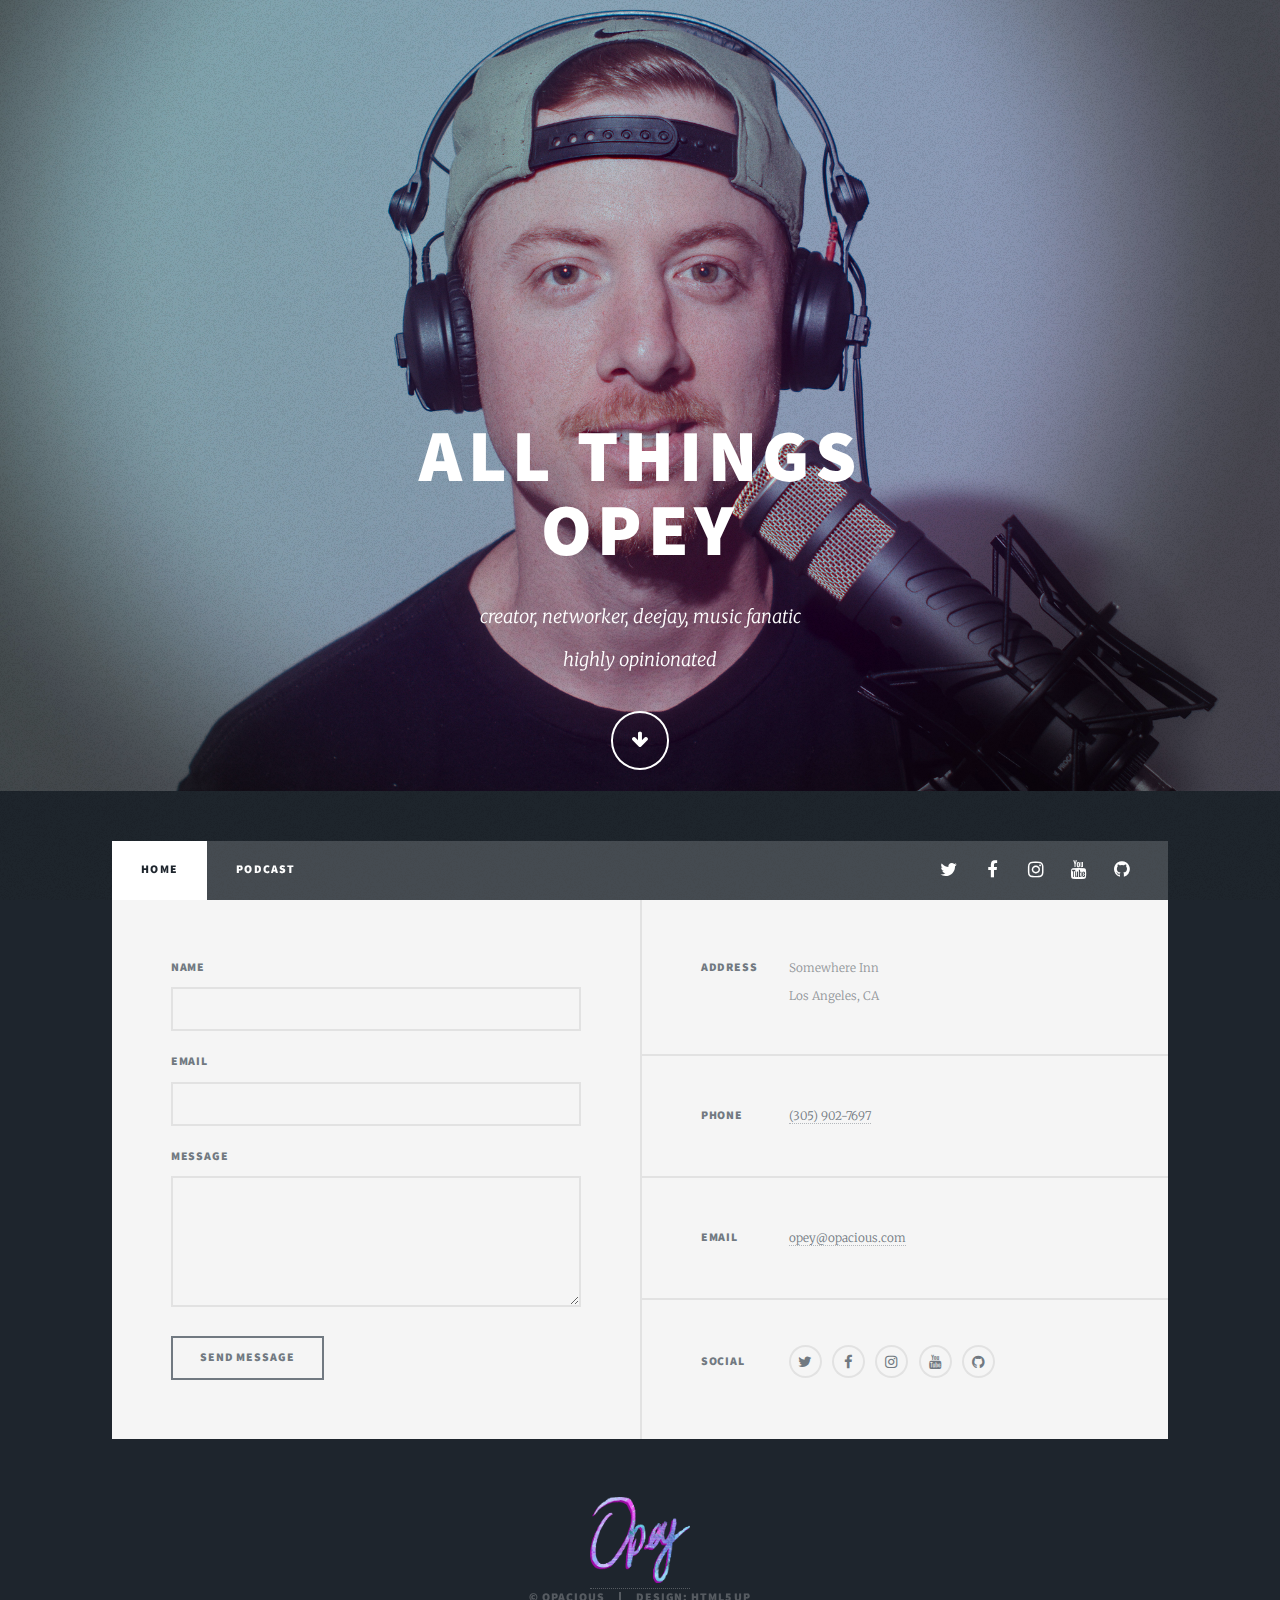
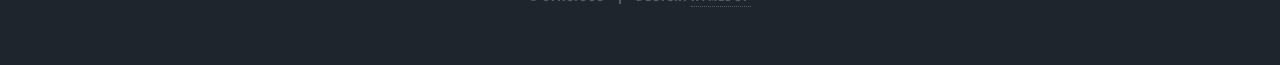
==== commit b77cd4b4: "u" ====
--- a/index.html
+++ b/index.html
@@ -6,7 +6,7 @@
 -->
 <html>
 	<head>
-		<title>Massively by HTML5 UP</title>
+		<title>All Things Opey</title>
 		<meta charset="utf-8" />
 		<meta name="viewport" content="width=device-width, initial-scale=1, user-scalable=no" />
 		<link rel="stylesheet" href="assets/css/main.css" />
@@ -19,10 +19,10 @@
 
 				<!-- Intro -->
 					<div id="intro">
-						<h1>This is<br />
-						Massively</h1>
-						<p>A free, fully responsive HTML5 + CSS3 site template designed by <a href="https://twitter.com/ajlkn">@ajlkn</a> for <a href="https://html5up.net">HTML5 UP</a><br />
-						and released for free under the <a href="https://html5up.net/license">Creative Commons license</a>.</p>
+						<h1>All things<br />
+						Opey</h1>
+						<p>creator, networker, deejay, music fanatic<br />
+						highly opinionated</p>
 						<ul class="actions">
 							<li><a href="#header" class="button icon solo fa-arrow-down scrolly">Continue</a></li>
 						</ul>
@@ -30,188 +30,80 @@
 
 				<!-- Header -->
 					<header id="header">
-						<a href="index.html" class="logo">Massively</a>
+						<a href="index.html" class="logo"> <img src="images/opey-opacious-logo.png" alt="Girl in a jacket" width="200" height="171"> </a>
 					</header>
 
 				<!-- Nav -->
 					<nav id="nav">
 						<ul class="links">
-							<li class="active"><a href="index.html">This is Massively</a></li>
-							<li><a href="generic.html">Generic Page</a></li>
-							<li><a href="elements.html">Elements Reference</a></li>
+							<li class="active"><a href="index.html">Home</a></li>
+							<li><a href="podcast.html">Podcast</a></li>
 						</ul>
 						<ul class="icons">
-							<li><a href="#" class="icon fa-twitter"><span class="label">Twitter</span></a></li>
-							<li><a href="#" class="icon fa-facebook"><span class="label">Facebook</span></a></li>
-							<li><a href="#" class="icon fa-instagram"><span class="label">Instagram</span></a></li>
+							<li><a href="https://twitter.com/opacious" class="icon fa-twitter"><span class="label">Twitter</span></a></li>
+							<li><a href="https://www.facebook.com/opacious" class="icon fa-facebook"><span class="label">Facebook</span></a></li>
+							<li><a href="https://www.instagram.com/opacious/" class="icon fa-instagram"><span class="label">Instagram</span></a></li>
+							<li><a href="https://www.youtube.com/user/opeyfamous" class="icon fa-youtube"><span class="label">YouTube</span></a></li>
 							<li><a href="#" class="icon fa-github"><span class="label">GitHub</span></a></li>
 						</ul>
 					</nav>
 
-				<!-- Main -->
-					<div id="main">
 
-						<!-- Featured Post -->
-							<article class="post featured">
-								<header class="major">
-									<span class="date">April 25, 2017</span>
-									<h2><a href="#">And this is a<br />
-									massive headline</a></h2>
-									<p>Aenean ornare velit lacus varius enim ullamcorper proin aliquam<br />
-									facilisis ante sed etiam magna interdum congue. Lorem ipsum dolor<br />
-									amet nullam sed etiam veroeros.</p>
-								</header>
-								<a href="#" class="image main"><img src="images/pic01.jpg" alt="" /></a>
-								<ul class="actions special">
-									<li><a href="#" class="button large">Full Story</a></li>
-								</ul>
-							</article>
 
-						<!-- Posts -->
-							<section class="posts">
-								<article>
-									<header>
-										<span class="date">April 24, 2017</span>
-										<h2><a href="#">Sed magna<br />
-										ipsum faucibus</a></h2>
-									</header>
-									<a href="#" class="image fit"><img src="images/pic02.jpg" alt="" /></a>
-									<p>Donec eget ex magna. Interdum et malesuada fames ac ante ipsum primis in faucibus. Pellentesque venenatis dolor imperdiet dolor mattis sagittis magna etiam.</p>
-									<ul class="actions special">
-										<li><a href="#" class="button">Full Story</a></li>
+					<!-- Footer -->
+						<footer id="footer">
+							<section>
+								<form method="post" action="#">
+									<div class="fields">
+										<div class="field">
+											<label for="name">Name</label>
+											<input type="text" name="name" id="name" />
+										</div>
+										<div class="field">
+											<label for="email">Email</label>
+											<input type="text" name="email" id="email" />
+										</div>
+										<div class="field">
+											<label for="message">Message</label>
+											<textarea name="message" id="message" rows="3"></textarea>
+										</div>
+									</div>
+									<ul class="actions">
+										<li><input type="submit" value="Send Message" /></li>
 									</ul>
-								</article>
-								<article>
-									<header>
-										<span class="date">April 22, 2017</span>
-										<h2><a href="#">Primis eget<br />
-										imperdiet lorem</a></h2>
-									</header>
-									<a href="#" class="image fit"><img src="images/pic03.jpg" alt="" /></a>
-									<p>Donec eget ex magna. Interdum et malesuada fames ac ante ipsum primis in faucibus. Pellentesque venenatis dolor imperdiet dolor mattis sagittis magna etiam.</p>
-									<ul class="actions special">
-										<li><a href="#" class="button">Full Story</a></li>
+								</form>
+							</section>
+							<section class="split contact">
+								<section class="alt">
+									<h3>Address</h3>
+									<p>Somewhere Inn<br />
+									Los Angeles, CA</p>
+								</section>
+								<section>
+									<h3>Phone</h3>
+									<p><a href="#">(305) 902-7697</a></p>
+								</section>
+								<section>
+									<h3>Email</h3>
+									<p><a href="#">opey@opacious.com</a></p>
+								</section>
+								<section>
+									<h3>Social</h3>
+									<ul class="icons alt">
+										<li><a href="https://twitter.com/opacious" class="icon fa-twitter"><span class="label">Twitter</span></a></li>
+										<li><a href="https://www.facebook.com/opacious" class="icon fa-facebook"><span class="label">Facebook</span></a></li>
+										<li><a href="https://www.instagram.com/opacious/" class="icon fa-instagram"><span class="label">Instagram</span></a></li>
+										<li><a href="https://www.youtube.com/user/opeyfamous" class="icon fa-youtube"><span class="label">YouTube</span></a></li>
+										<li><a href="#" class="icon fa-github"><span class="label">GitHub</span></a></li>
 									</ul>
-								</article>
-								<article>
-									<header>
-										<span class="date">April 18, 2017</span>
-										<h2><a href="#">Ante mattis<br />
-										interdum dolor</a></h2>
-									</header>
-									<a href="#" class="image fit"><img src="images/pic04.jpg" alt="" /></a>
-									<p>Donec eget ex magna. Interdum et malesuada fames ac ante ipsum primis in faucibus. Pellentesque venenatis dolor imperdiet dolor mattis sagittis magna etiam.</p>
-									<ul class="actions special">
-										<li><a href="#" class="button">Full Story</a></li>
-									</ul>
-								</article>
-								<article>
-									<header>
-										<span class="date">April 14, 2017</span>
-										<h2><a href="#">Tempus sed<br />
-										nulla imperdiet</a></h2>
-									</header>
-									<a href="#" class="image fit"><img src="images/pic05.jpg" alt="" /></a>
-									<p>Donec eget ex magna. Interdum et malesuada fames ac ante ipsum primis in faucibus. Pellentesque venenatis dolor imperdiet dolor mattis sagittis magna etiam.</p>
-									<ul class="actions special">
-										<li><a href="#" class="button">Full Story</a></li>
-									</ul>
-								</article>
-								<article>
-									<header>
-										<span class="date">April 11, 2017</span>
-										<h2><a href="#">Odio magna<br />
-										sed consectetur</a></h2>
-									</header>
-									<a href="#" class="image fit"><img src="images/pic06.jpg" alt="" /></a>
-									<p>Donec eget ex magna. Interdum et malesuada fames ac ante ipsum primis in faucibus. Pellentesque venenatis dolor imperdiet dolor mattis sagittis magna etiam.</p>
-									<ul class="actions special">
-										<li><a href="#" class="button">Full Story</a></li>
-									</ul>
-								</article>
-								<article>
-									<header>
-										<span class="date">April 7, 2017</span>
-										<h2><a href="#">Augue lorem<br />
-										primis vestibulum</a></h2>
-									</header>
-									<a href="#" class="image fit"><img src="images/pic07.jpg" alt="" /></a>
-									<p>Donec eget ex magna. Interdum et malesuada fames ac ante ipsum primis in faucibus. Pellentesque venenatis dolor imperdiet dolor mattis sagittis magna etiam.</p>
-									<ul class="actions special">
-										<li><a href="#" class="button">Full Story</a></li>
-									</ul>
-								</article>
+								</section>
 							</section>
-
-						<!-- Footer -->
-							<footer>
-								<div class="pagination">
-									<!--<a href="#" class="previous">Prev</a>-->
-									<a href="#" class="page active">1</a>
-									<a href="#" class="page">2</a>
-									<a href="#" class="page">3</a>
-									<span class="extra">&hellip;</span>
-									<a href="#" class="page">8</a>
-									<a href="#" class="page">9</a>
-									<a href="#" class="page">10</a>
-									<a href="#" class="next">Next</a>
-								</div>
-							</footer>
-
-					</div>
-
-				<!-- Footer -->
-					<footer id="footer">
-						<section>
-							<form method="post" action="#">
-								<div class="fields">
-									<div class="field">
-										<label for="name">Name</label>
-										<input type="text" name="name" id="name" />
-									</div>
-									<div class="field">
-										<label for="email">Email</label>
-										<input type="text" name="email" id="email" />
-									</div>
-									<div class="field">
-										<label for="message">Message</label>
-										<textarea name="message" id="message" rows="3"></textarea>
-									</div>
-								</div>
-								<ul class="actions">
-									<li><input type="submit" value="Send Message" /></li>
-								</ul>
-							</form>
-						</section>
-						<section class="split contact">
-							<section class="alt">
-								<h3>Address</h3>
-								<p>1234 Somewhere Road #87257<br />
-								Nashville, TN 00000-0000</p>
-							</section>
-							<section>
-								<h3>Phone</h3>
-								<p><a href="#">(000) 000-0000</a></p>
-							</section>
-							<section>
-								<h3>Email</h3>
-								<p><a href="#">info@untitled.tld</a></p>
-							</section>
-							<section>
-								<h3>Social</h3>
-								<ul class="icons alt">
-									<li><a href="#" class="icon alt fa-twitter"><span class="label">Twitter</span></a></li>
-									<li><a href="#" class="icon alt fa-facebook"><span class="label">Facebook</span></a></li>
-									<li><a href="#" class="icon alt fa-instagram"><span class="label">Instagram</span></a></li>
-									<li><a href="#" class="icon alt fa-github"><span class="label">GitHub</span></a></li>
-								</ul>
-							</section>
-						</section>
-					</footer>
+						</footer>
 
 				<!-- Copyright -->
 					<div id="copyright">
-						<ul><li>&copy; Untitled</li><li>Design: <a href="https://html5up.net">HTML5 UP</a></li></ul>
+						<a href="index.html" class="logo"> <img src="images/opey-opacious-logo.png" alt="Girl in a jacket" width="100" height="86"> </a>
+						<ul><li>&copy; opacious</li><li>Design: <a href="https://html5up.net">HTML5 UP</a></li></ul>
 					</div>
 
 			</div>
@@ -226,4 +118,4 @@
 			<script src="assets/js/main.js"></script>
 
 	</body>
-</html>+</html>
--- a/assets/css/main.css
+++ b/assets/css/main.css
@@ -3207,7 +3207,7 @@
 			width: 100%;
 			height: 100%;
 			background-color: #212931;
-			background-image: url("../../images/overlay.png"), linear-gradient(0deg, rgba(0, 0, 0, 0.1), rgba(0, 0, 0, 0.1)), url("../../images/bg.jpg");
+			background-image: url("../../images/overlay.png"), linear-gradient(0deg, rgba(0, 0, 0, 0.1), rgba(0, 0, 0, 0.1)), url("../../images/opey-website-1080-width.jpg");
 			background-size: auto,								auto,														100% auto;
 			background-position: center,								center,														top center;
 			background-repeat: repeat,								no-repeat,													no-repeat;
@@ -4650,4 +4650,4 @@
 			visibility: visible;
 		}
 
-	}+	}
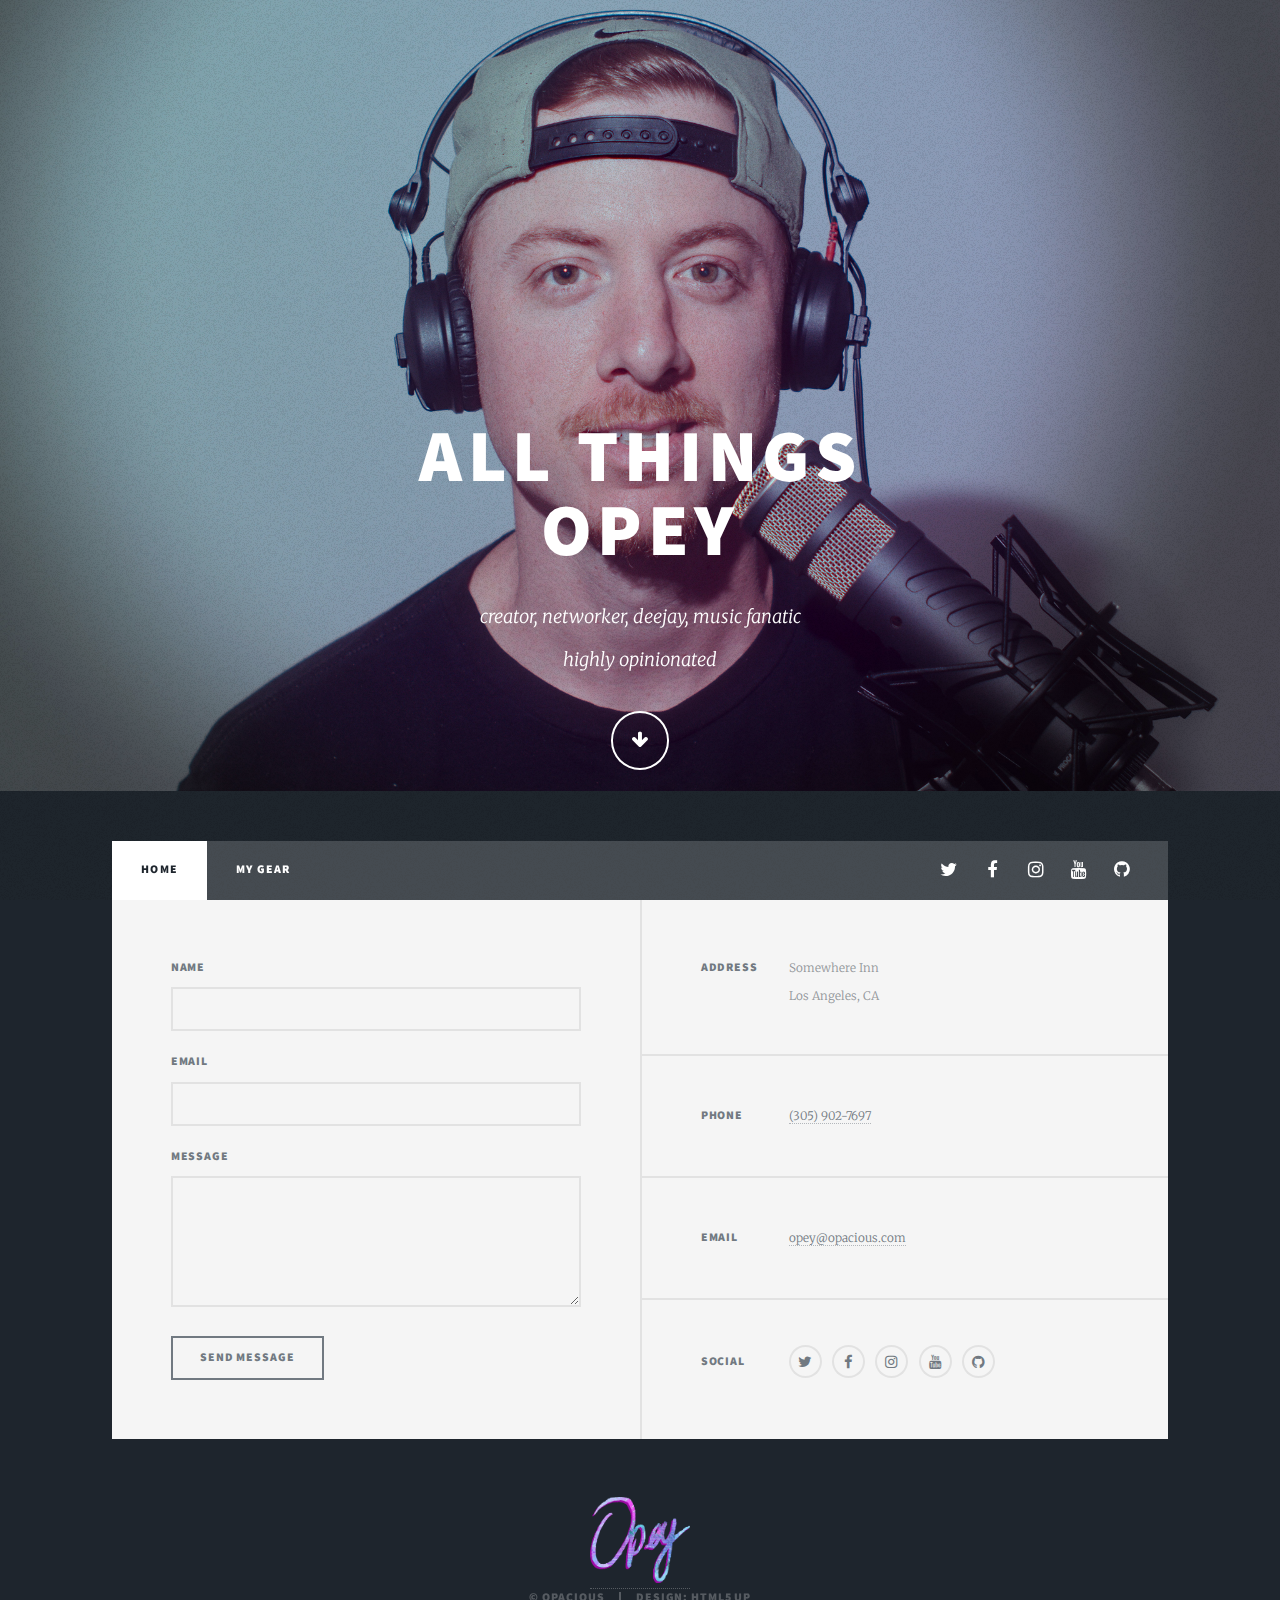
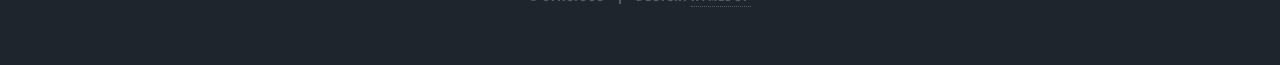
==== commit 6a99bfb9: "My Gear" ====
--- a/index.html
+++ b/index.html
@@ -37,7 +37,7 @@
 					<nav id="nav">
 						<ul class="links">
 							<li class="active"><a href="index.html">Home</a></li>
-							<li><a href="podcast.html">Podcast</a></li>
+							<li><a href="mygear.html">My Gear</a></li>
 						</ul>
 						<ul class="icons">
 							<li><a href="https://twitter.com/opacious" class="icon fa-twitter"><span class="label">Twitter</span></a></li>
@@ -53,7 +53,7 @@
 					<!-- Footer -->
 						<footer id="footer">
 							<section>
-								<form method="post" action="#">
+								<form method="post" action="https://formspree.io/hivemindla@gmail.com">
 									<div class="fields">
 										<div class="field">
 											<label for="name">Name</label>
@@ -81,11 +81,11 @@
 								</section>
 								<section>
 									<h3>Phone</h3>
-									<p><a href="#">(305) 902-7697</a></p>
+									<p><a href="tel:3059027697">(305) 902-7697</a></p>
 								</section>
 								<section>
 									<h3>Email</h3>
-									<p><a href="#">opey@opacious.com</a></p>
+									<p><a href="mailto:opey@opacious.com">opey@opacious.com</a></p>
 								</section>
 								<section>
 									<h3>Social</h3>
